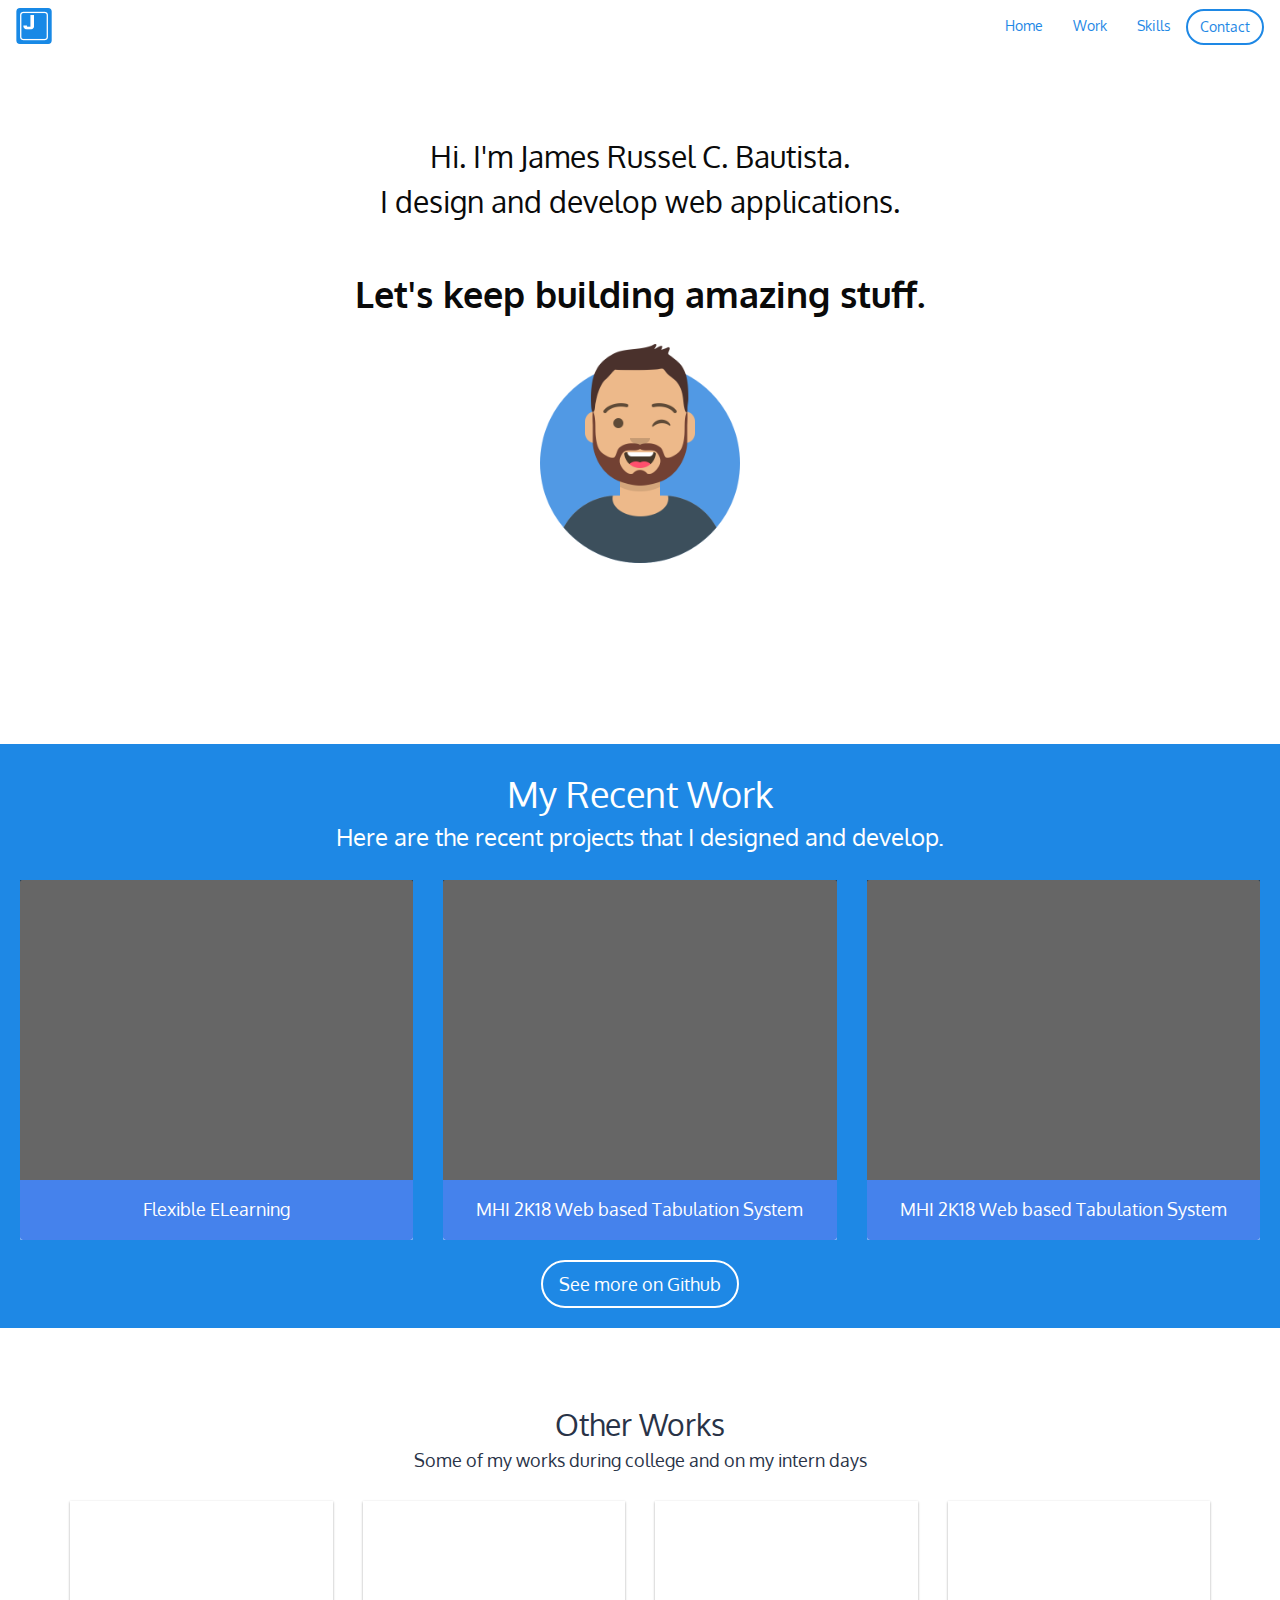
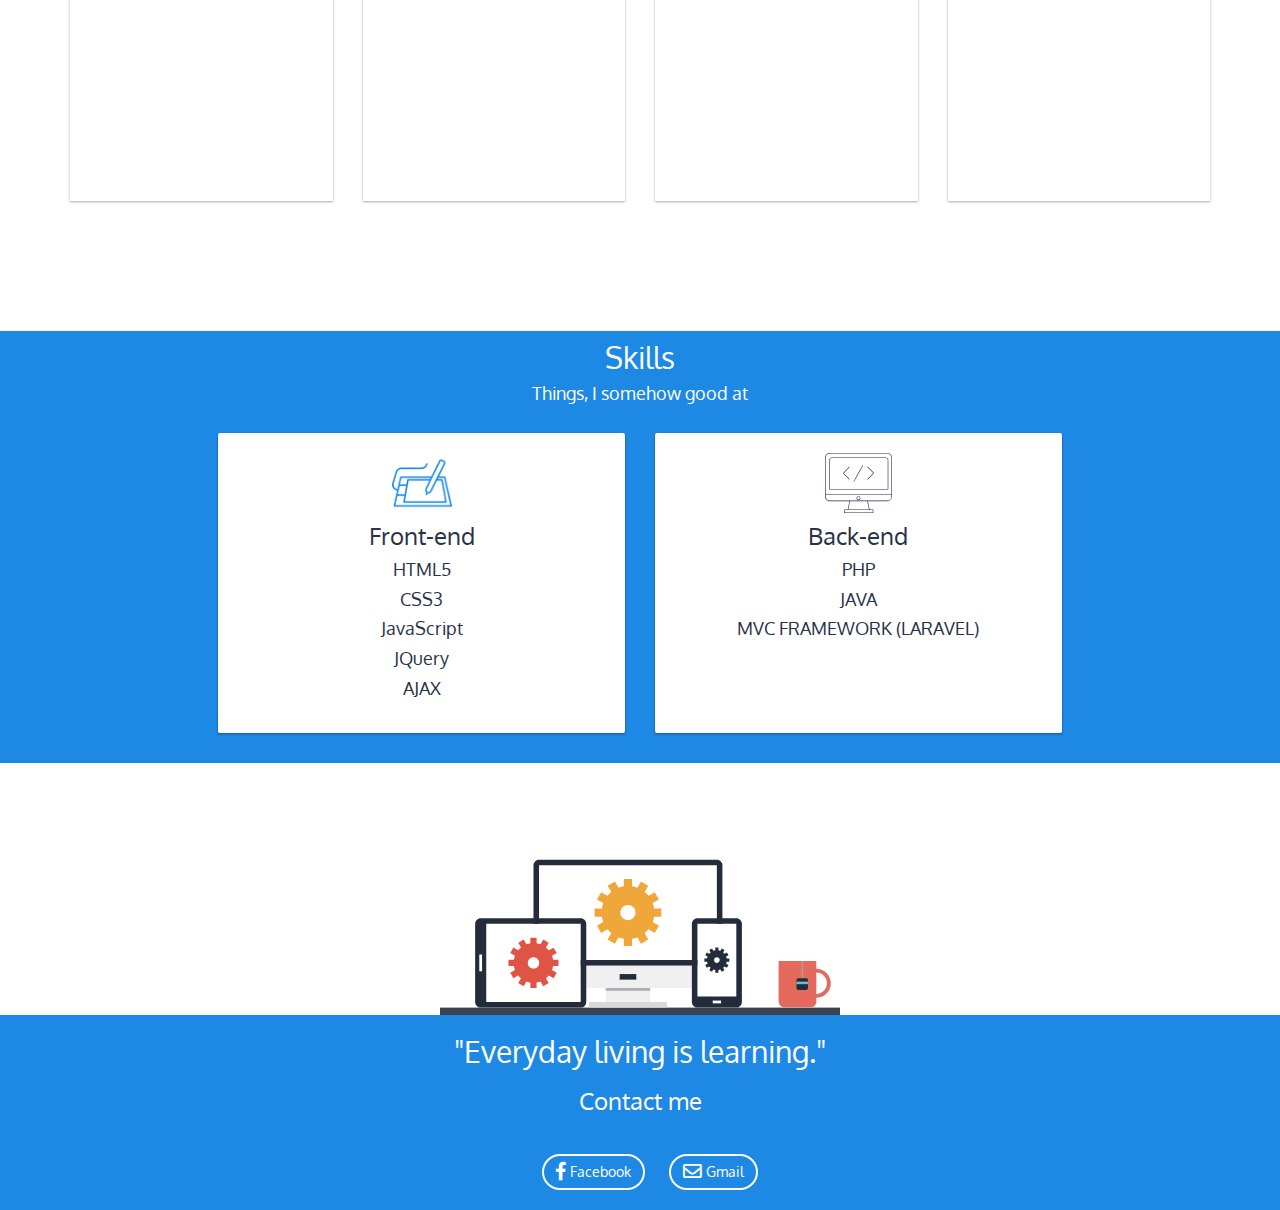
==== index.html @ e9a3f9d4 "Web Portfolio" ====
<!DOCTYPE html>
<html>
<head>
	<title>James Russel Bautista | Front-end and Back-end Developer</title>
	<link rel="stylesheet" type="text/css" href="css/bootstrap.css">
	<link rel="stylesheet" type="text/css" href="css/custom.css">
	<link rel="stylesheet" type="text/css" href="css/fontawesome-all.css">
	<link href="https://fonts.googleapis.com/css?family=Oxygen:300,400,700" rel="stylesheet">
</head>
<body>

<!-- Navbar -->
<nav class="navbar navbar-default ">
  <div class="container-fluid">
    <div class="navbar-header">
      <button type="button" class="navbar-toggle" data-toggle="collapse" data-target="#myNavbar">
        <span class="icon-bar"></span>
        <span class="icon-bar"></span>
        <span class="icon-bar"></span> 
      </button>
      <a class="navbar-brand" href="#"><img class="img-responsive" src="images/j.png" ></a>
    </div>
    <div class="collapse navbar-collapse" id="myNavbar">
     
      <ul class="nav navbar-nav navbar-right">
      	<li><a href="#main">Home</a></li>
        <li><a href="#recentWorks">Work</a></li>
        <li><a href="#skills">Skills</a></li>
         <button class="btn btn-navBar navbar-btn">Contact</button>
      </ul>
    </div>
  </div>
</nav>
<!-- end navbar-->


<div id="main">
	<div class="row" >
		<div class="text-center">
			<h2 class="intro1">Hi. I'm James Russel C. Bautista. <br> I design and develop  web applications.</h2>
		 	<h1 class="heading2">Let's keep building amazing stuff.</span></h1>
		 	<img src="images/my_avatar.png" class="image-responsive top" width="200px">
		</div>
	</div>
</div>

<div class="row"  id="recentWorks">
	<div class="text-center" >	
		<h1 class="white">My Recent Work</h1>
		<h3 class="white">Here are the recent projects that I designed and develop.</h3>
			<div class="col-md-4">
			<div class="panel panel-default">
				<div class="panel-body projects background" style="background:url('images/2.png');background-size: contain; background-size: cover; background-repeat: round; ">
				<div class="layer text-center">
				</div>
				</div>
				<div class="panel-footer footer">
					<h4 class="white"> Flexible ELearning</h4>
				</div> 
			</div>
		</div>
		<div class="col-md-4">
			<a href="#">
			<div class="panel panel-default">
				<div class="panel-body projects cover" style="background:url('images/1.png');background-size: contain; background-size: cover; background-repeat: round;">
				<div class="layer">
				</div>
				</div>
				<div class="panel-footer footer">
					<h4 class="white"> MHI 2K18 Web based Tabulation System</h4>
				</div> 
			</div>
			</a>
		</div>
			<div class="col-md-4">
			<div class="panel panel-default">
				<div class="panel-body projects cover" style="background:url('images/1.png');background-size: contain; background-size: cover; ">
				<div class="layer text-center">
				</div>
				</div>
				<div class="panel-footer footer">
					<h4 class="white"> MHI 2K18 Web based Tabulation System</h4>
					<h5></h5>
				</div> 
			</div>
		</div>
		<button class="btn btn-myButton btn-lg top">See more on Github</button>
	</div>
</div>
<div class="container">
<div class="row" id="otherWorks">
	<div class="text-center">
		<h2 class="gray"> Other Works</h2>
		<h4 class="gray">Some of my works during college and on my intern days</h4>
	</div>
		<div class="col-md-3">
			<div class="panel panel-default">
						<div class="panel-body card">
							<div class="text-center center-img">
							
							</div>
						</div>
					</div>
		</div>
		<div class="col-sm-3">
					<div class="panel panel-default">
						<div class="panel-body card">
							<div class="text-center center-img">
							
							</div>
						</div>
					</div>
		</div>
		<div class="col-sm-3">
					<div class="panel panel-default">
						<div class="panel-body card">
							<div class="text-center center-img">
							
						</div>
					</div>
				</div>
		</div>
		<div class="col-sm-3">
					<div class="panel panel-default">
						<div class="panel-body card">
							<div class="text-center center-img">
							
						</div>
					</div>
				</div>
		</div>
</div>
</div>
	
	<div class="row" id="skills">
			<div class="text-center">
				<h2 class="white"> Skills</h2>
				<h4 class="white">Things, I somehow good at</h4>
				<div class="col-sm-2"></div>
				<div class="col-sm-4">
					<div class="panel panel-default">
						<div class="panel-body card">
							<div class="text-center center-img top">
							<img src="images/graphic-designer.png" class="img-responsive icon">	
							<h3 class="gray">Front-end</h3>
							<h4 class="gray">HTML5</h4>
							<h4 class="gray">CSS3</h4>
							<h4 class="gray">JavaScript</h4>
							<h4 class="gray">JQuery</h4>
							<h4 class="gray">AJAX</h4>
							</div>
						</div>
					</div>
				</div>
				<div class="col-sm-4">
					<div class="panel panel-default">
						<div class="panel-body card">
							<div class="text-center center-img top">
							<img src="images/webdevelopment-icon.svg" class="img-responsive icon">	
							<h3 class="gray">Back-end</h3>
							<h4 class="gray">PHP</h4>
							<h4 class="gray">JAVA</h4>
							<h4 class="gray">MVC FRAMEWORK (LARAVEL)</h4>
							
						</div>
					</div>
				</div>
			</div>
			<div class="col-sm-2"></div>
		</div>
	</div>
	
	<div class="row">
		<div class="col-md-12">
			<div class="center-img">
			<img src="images/web-designer-devices-svg.svg" width="400px;" class="img-responsive">
		</div>
		</div>
	</div>	
		
<div class="row" id="social">
		<div class="text-center">
			<h2 class="white top">"Everyday living is learning."</h2>
			<h3 class="white top">Contact me</h3>
			<div class="social">
			<button class="btn btn-myButton2 margin"><i class="fab fa-facebook-f fa-lg"></i> Facebook</button>	
			<button class="btn btn-myButton2"><i class="far fa-envelope fa-lg"></i> Gmail</button>
			</div>	
		</div>
</div>


<script src="js/jquery.min.js"></script>
<script src="js/bootstrap.min.js"></script>
</body>
</html>
---- css/custom.css ----
html, body {
    max-width: 100%;
    overflow-x: hidden;
}
body{
    font-family: 'Oxygen', sans-serif;    
}
h2.intro1{
     margin-top: 50px;
     line-height: 1.5;
     color: #0a0a0a;
     font-family: 'Oxygen', sans-serif;
    
}
.intro2{
    border-top: 2px solid #0a0a0a;
    border-bottom: 2px solid #0a0a0a;
    padding: 10px;
}

.heading2{
    font-weight: 600;
    margin-top: 50px;


}

#main{
    height: 650px;
    max-height: 650px;
    padding: 10px;
    margin: 20px;
}

#recentWorks{
    background: #1E88E5;
    color: #fff;
    padding: 20px;
    height: auto;
}

.white{
    color: #fff;
}
.image{
    margin-top: 30px;
}

.img_design{
    width: 100%;
}

h2{
    color:#000;
}



.projects{
    background-size: cover;
    height: 300px;
}


.btn-myButton2 {
  color: #fff;
  background-color: transparent;
  border-color: #fff;
  border-width: 2px;
  border-radius: 40px;
}

.btn-myButton {
  color: #fff;
  background-color: transparent;
  border-color: #fff;
  border-width: 2px;
  border-radius: 40px;
}

.btn-navBar {
  color: #1E88E5;
  background-color: transparent;
  border-color: #1E88E5;
  border-width: 2px;
  border-radius: 40px;
}
#skills{
  height: auto;
  background: #1E88E5;
  margin-top: 50px;
  margin-bottom: 50px;
}
#skills h1, h2, h3{
    color: #fff;
     font-family: 'Oxygen', sans-serif;  
}

.top{
    margin-top: 20px;
}

.bgcolor{
    background: #1E88E5;
}

.gray{
    color:#293347;
}

.card{
  max-height: 300px;
  height: 300px;
  box-shadow: 0 1px 3px rgba(0,0,0,0.12), 0 1px 2px rgba(0,0,0,0.24);
  transition: all 0.3s cubic-bezier(.25,.8,.25,1);
  margin-bottom: 30px;
}

.card:hover {
  box-shadow: 0 14px 28px rgba(0,0,0,0.25), 0 10px 10px rgba(0,0,0,0.22);
}


.footer{
    background: #4582EC;
}

.layer {
   background: rgba(0,0,0,.6);
    width: 100%;
    height: 100%;

}

.layer:hover{
     background: rgba(0,0,0,0);
}

.higlight{
    text-align: center;
    display: inline-block;
    vertical-align: middle;
    line-height: 90px;
    font-size: 20px;
}

.icon{
  width: auto;
  height: 60px;
}

.center-img img{
  display: block;
  margin: auto auto;
}

#otherWorks{
  margin-top: 70px;
  margin-bottom: 50px;
}

#social{
  height: auto;
  background: #1E88E5;
}

.social{
  margin-top: 20px;
}
.margin{
  margin: 20px;
}
.navbar-brand {
  padding: 0px;
}
.navbar-brand>img {
  height: 50px;
  padding: 7px 15px;
  width: auto;
}
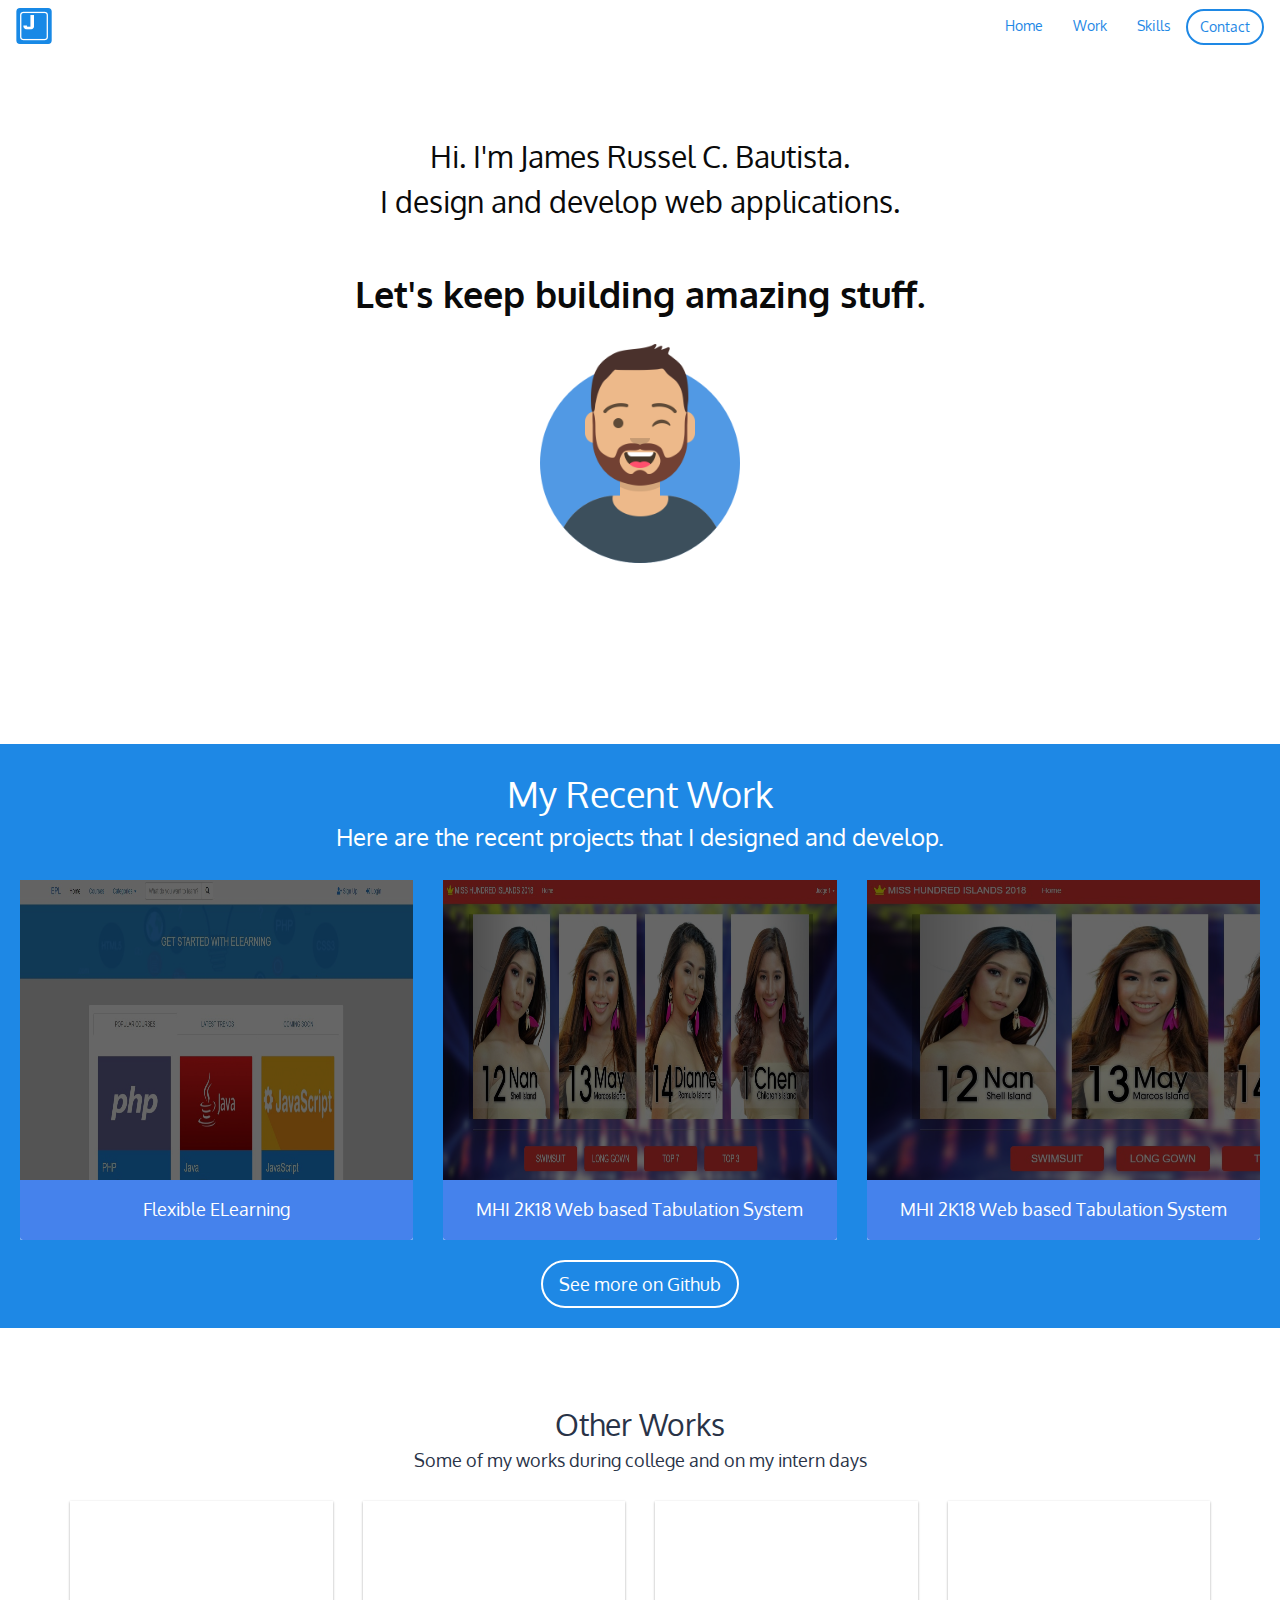
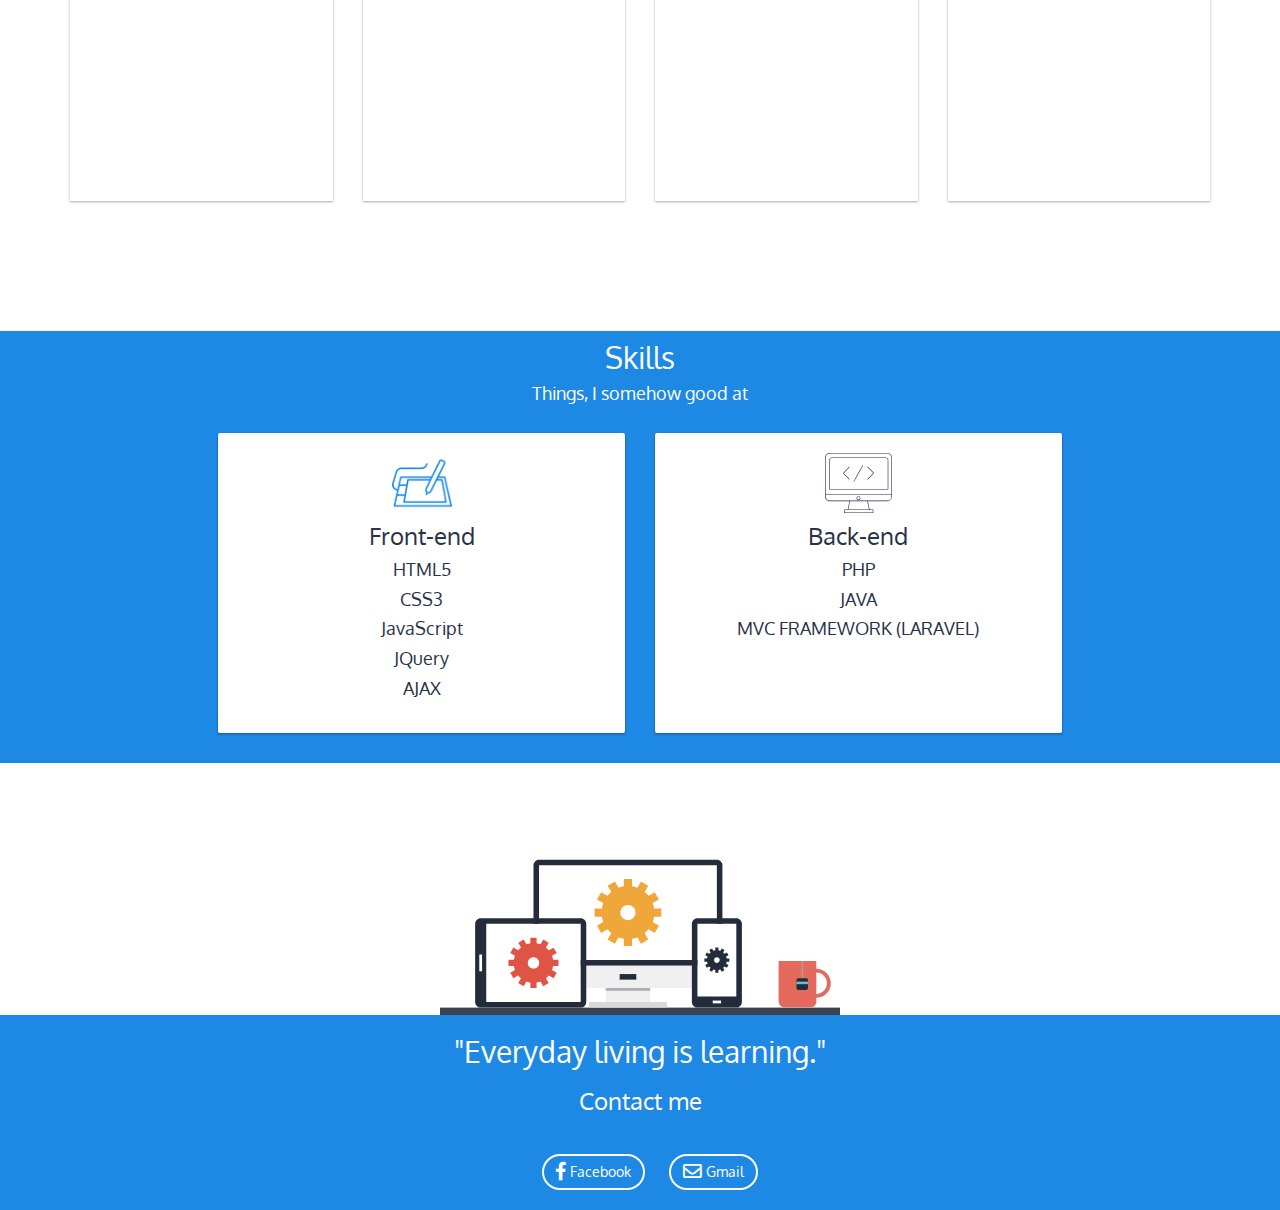
==== commit 5000e155: "Fix bug" ====
--- a/index.html
+++ b/index.html
@@ -50,7 +50,7 @@
 		<h3 class="white">Here are the recent projects that I designed and develop.</h3>
 			<div class="col-md-4">
 			<div class="panel panel-default">
-				<div class="panel-body projects background" style="background:url('images/2.png');background-size: contain; background-size: cover; background-repeat: round; ">
+				<div class="panel-body projects background" style="background:url('images/1.jpg');background-size: contain; background-size: cover; background-repeat: round; ">
 				<div class="layer text-center">
 				</div>
 				</div>
@@ -62,7 +62,7 @@
 		<div class="col-md-4">
 			<a href="#">
 			<div class="panel panel-default">
-				<div class="panel-body projects cover" style="background:url('images/1.png');background-size: contain; background-size: cover; background-repeat: round;">
+				<div class="panel-body projects cover" style="background:url('images/2.jpg');background-size: contain; background-size: cover; background-repeat: round;">
 				<div class="layer">
 				</div>
 				</div>
@@ -74,7 +74,7 @@
 		</div>
 			<div class="col-md-4">
 			<div class="panel panel-default">
-				<div class="panel-body projects cover" style="background:url('images/1.png');background-size: contain; background-size: cover; ">
+				<div class="panel-body projects cover" style="background:url('images/2.jpg');background-size: contain; background-size: cover; ">
 				<div class="layer text-center">
 				</div>
 				</div>
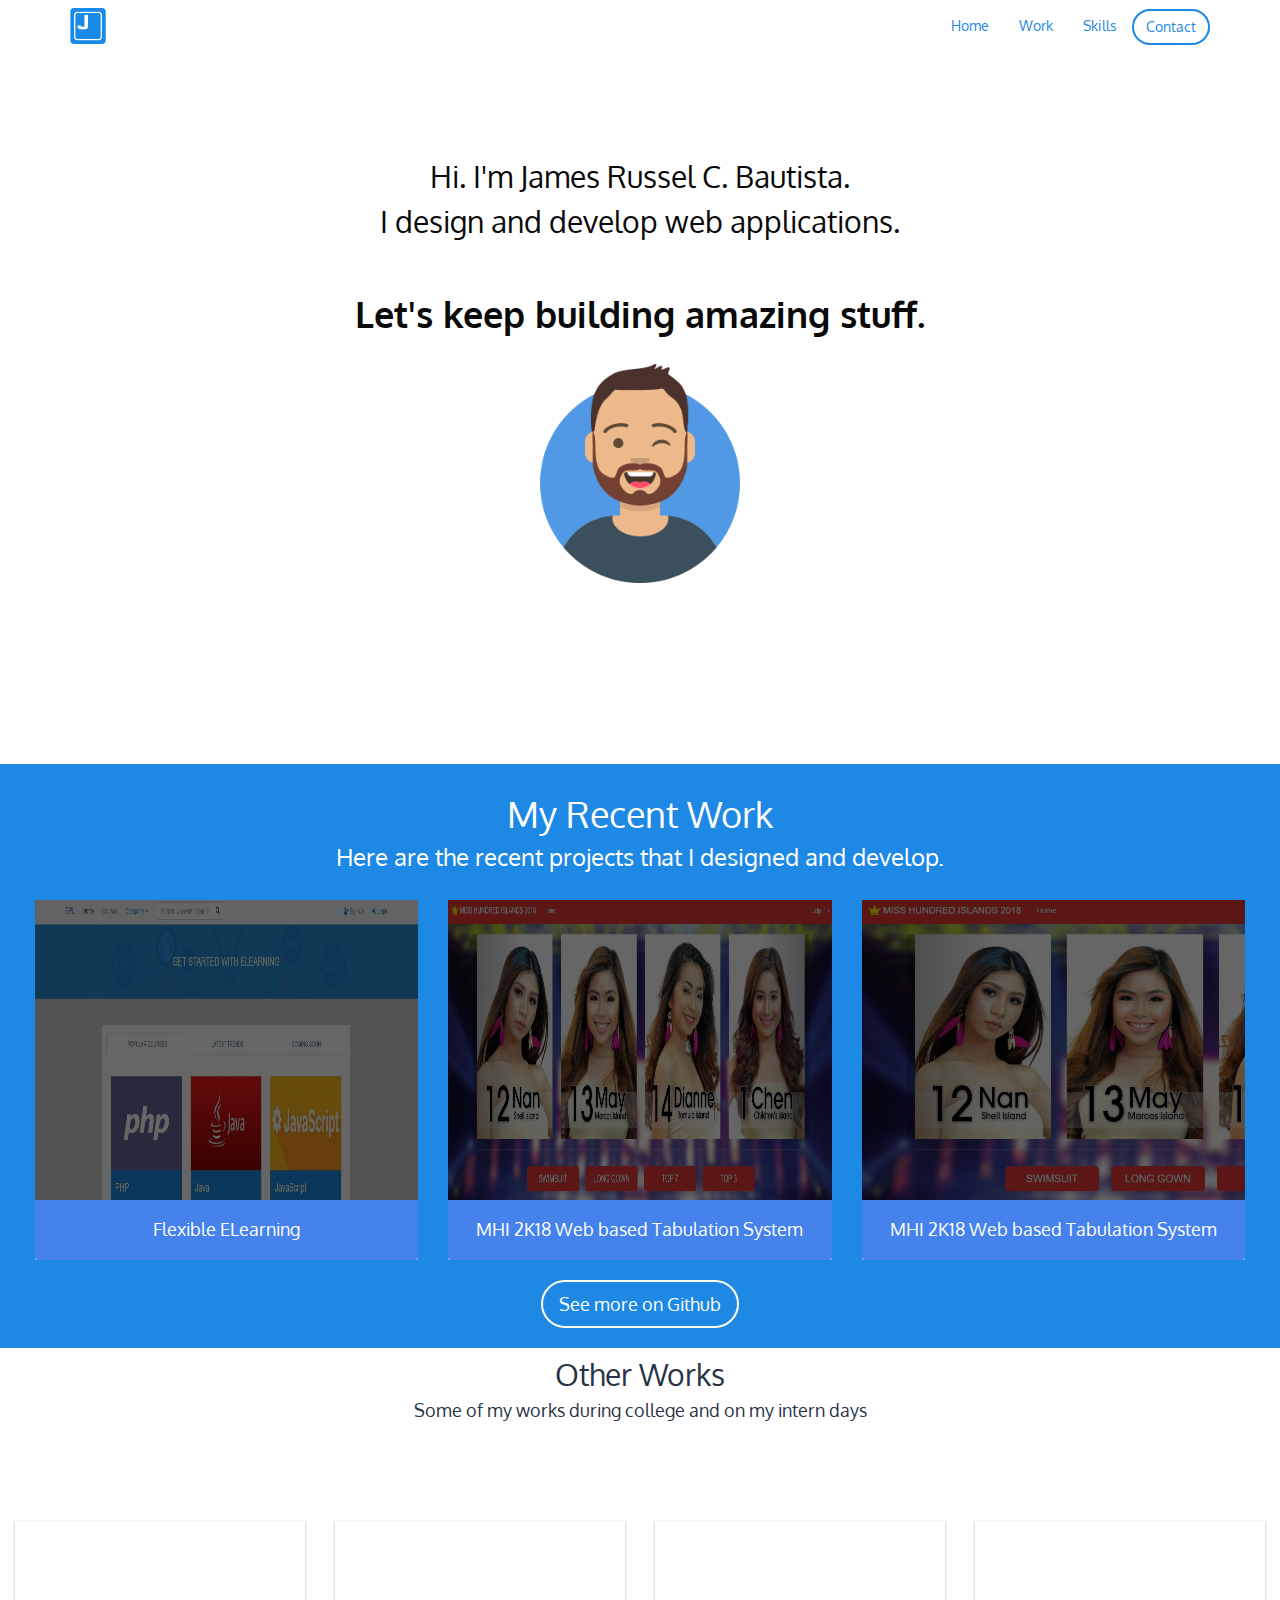
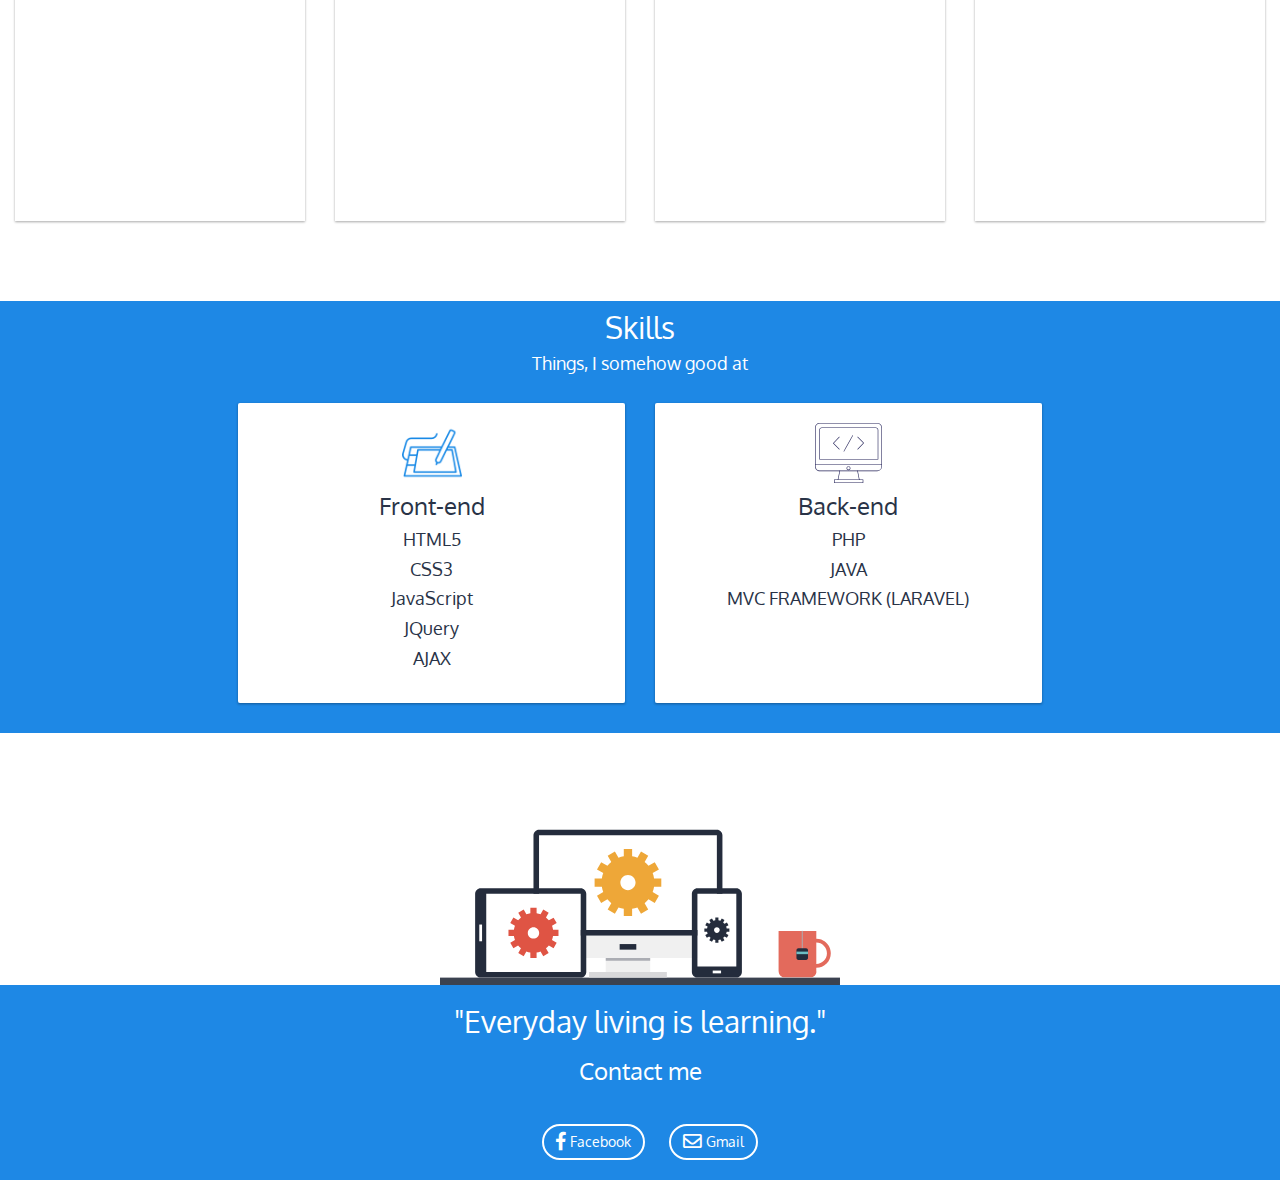
==== commit 1dc706f8: "responsive" ====
--- a/index.html
+++ b/index.html
@@ -2,6 +2,7 @@
 <html>
 <head>
 	<title>James Russel Bautista | Front-end and Back-end Developer</title>
+	<meta name="viewport" content="width=device-width, initial-scale=1">
 	<link rel="stylesheet" type="text/css" href="css/bootstrap.css">
 	<link rel="stylesheet" type="text/css" href="css/custom.css">
 	<link rel="stylesheet" type="text/css" href="css/fontawesome-all.css">
@@ -11,7 +12,7 @@
 
 <!-- Navbar -->
 <nav class="navbar navbar-default ">
-  <div class="container-fluid">
+  <div class="container">
     <div class="navbar-header">
       <button type="button" class="navbar-toggle" data-toggle="collapse" data-target="#myNavbar">
         <span class="icon-bar"></span>
@@ -34,21 +35,24 @@
 <!-- end navbar-->
 
 
-<div id="main">
-	<div class="row" >
+<div class="container-fluid">
+
+	<div class="row" id="main" >
 		<div class="text-center">
+			<div class="col-xs-12 col-md-12">
 			<h2 class="intro1">Hi. I'm James Russel C. Bautista. <br> I design and develop  web applications.</h2>
 		 	<h1 class="heading2">Let's keep building amazing stuff.</span></h1>
-		 	<img src="images/my_avatar.png" class="image-responsive top" width="200px">
-		</div>
-	</div>
-</div>
+		 	<img src="images/my_avatar.png" class="image-responsive image top" width="200px">
+			</div>
+		</div>
+	</div>
+
 
 <div class="row"  id="recentWorks">
 	<div class="text-center" >	
 		<h1 class="white">My Recent Work</h1>
 		<h3 class="white">Here are the recent projects that I designed and develop.</h3>
-			<div class="col-md-4">
+		<div class="col-xs-12 col-md-4">
 			<div class="panel panel-default">
 				<div class="panel-body projects background" style="background:url('images/1.jpg');background-size: contain; background-size: cover; background-repeat: round; ">
 				<div class="layer text-center">
@@ -59,7 +63,7 @@
 				</div> 
 			</div>
 		</div>
-		<div class="col-md-4">
+		<div class="col-xs-12 col-md-4">
 			<a href="#">
 			<div class="panel panel-default">
 				<div class="panel-body projects cover" style="background:url('images/2.jpg');background-size: contain; background-size: cover; background-repeat: round;">
@@ -72,7 +76,7 @@
 			</div>
 			</a>
 		</div>
-			<div class="col-md-4">
+			<div class="col-xs-12 col-md-4">
 			<div class="panel panel-default">
 				<div class="panel-body projects cover" style="background:url('images/2.jpg');background-size: contain; background-size: cover; ">
 				<div class="layer text-center">
@@ -87,13 +91,18 @@
 		<button class="btn btn-myButton btn-lg top">See more on Github</button>
 	</div>
 </div>
-<div class="container">
+
+	<div class="row">
+		<div class="col-xs-12 col-md-12">
+		<div class="text-center">
+			<h2 class="gray"> Other Works</h2>
+			<h4 class="gray">Some of my works during college and on my intern days</h4>
+		</div>
+		</div>
+	</div>
+
 <div class="row" id="otherWorks">
-	<div class="text-center">
-		<h2 class="gray"> Other Works</h2>
-		<h4 class="gray">Some of my works during college and on my intern days</h4>
-	</div>
-		<div class="col-md-3">
+		<div class="col-xs-12 col-md-3">
 			<div class="panel panel-default">
 						<div class="panel-body card">
 							<div class="text-center center-img">
@@ -102,7 +111,7 @@
 						</div>
 					</div>
 		</div>
-		<div class="col-sm-3">
+		<div class="col-xs-12 col-sm-3">
 					<div class="panel panel-default">
 						<div class="panel-body card">
 							<div class="text-center center-img">
@@ -111,28 +120,28 @@
 						</div>
 					</div>
 		</div>
-		<div class="col-sm-3">
-					<div class="panel panel-default">
-						<div class="panel-body card">
-							<div class="text-center center-img">
-							
-						</div>
-					</div>
-				</div>
-		</div>
-		<div class="col-sm-3">
-					<div class="panel panel-default">
-						<div class="panel-body card">
-							<div class="text-center center-img">
-							
-						</div>
-					</div>
-				</div>
-		</div>
-</div>
+		<div class="col-xs-12 col-sm-3">
+					<div class="panel panel-default">
+						<div class="panel-body card">
+							<div class="text-center center-img">
+							
+						</div>
+					</div>
+				</div>
+		</div>
+		<div class="col-xs-12 col-sm-3">
+					<div class="panel panel-default">
+						<div class="panel-body card">
+							<div class="text-center center-img">
+							
+						</div>
+					</div>
+				</div>
+		</div>
 </div>
 	
 	<div class="row" id="skills">
+		<div class="col-xs-12 col-md-12">
 			<div class="text-center">
 				<h2 class="white"> Skills</h2>
 				<h4 class="white">Things, I somehow good at</h4>
@@ -169,27 +178,29 @@
 			<div class="col-sm-2"></div>
 		</div>
 	</div>
+</div>
 	
 	<div class="row">
-		<div class="col-md-12">
+		<div class="col-xs-12 col-md-12">
 			<div class="center-img">
 			<img src="images/web-designer-devices-svg.svg" width="400px;" class="img-responsive">
 		</div>
 		</div>
 	</div>	
-		
-<div class="row" id="social">
-		<div class="text-center">
-			<h2 class="white top">"Everyday living is learning."</h2>
-			<h3 class="white top">Contact me</h3>
-			<div class="social">
-			<button class="btn btn-myButton2 margin"><i class="fab fa-facebook-f fa-lg"></i> Facebook</button>	
-			<button class="btn btn-myButton2"><i class="far fa-envelope fa-lg"></i> Gmail</button>
-			</div>	
-		</div>
-</div>
-
-
+			
+	<div class="row" id="social">
+		<div class="col-xs-12 col-md-12">
+			<div class="text-center">
+				<h2 class="white top">"Everyday living is learning."</h2>
+				<h3 class="white top">Contact me</h3>
+				<div class="social">
+				<button class="btn btn-myButton2 margin"><i class="fab fa-facebook-f fa-lg"></i> Facebook</button>	
+				<button class="btn btn-myButton2"><i class="far fa-envelope fa-lg"></i> Gmail</button>
+				</div>	
+			</div>
+		</div>
+	</div>
+</div>
 <script src="js/jquery.min.js"></script>
 <script src="js/bootstrap.min.js"></script>
 </body>
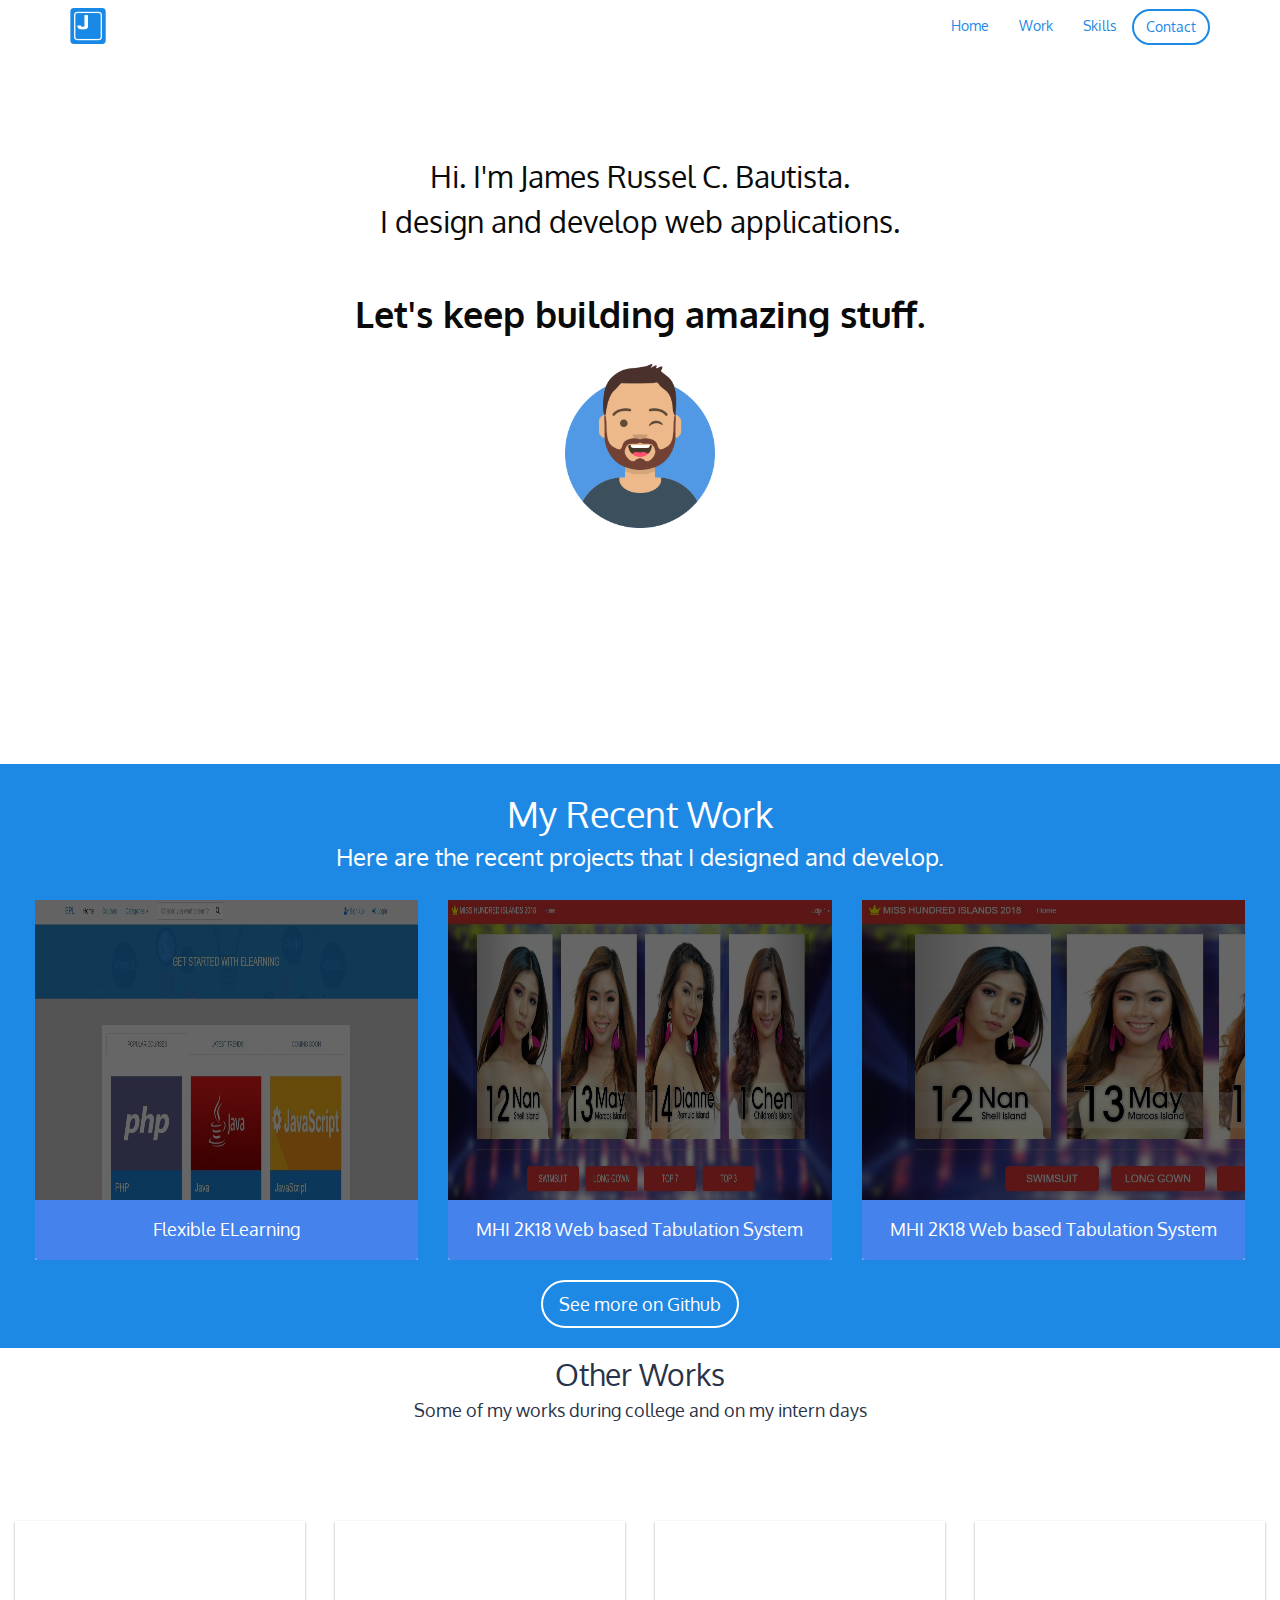
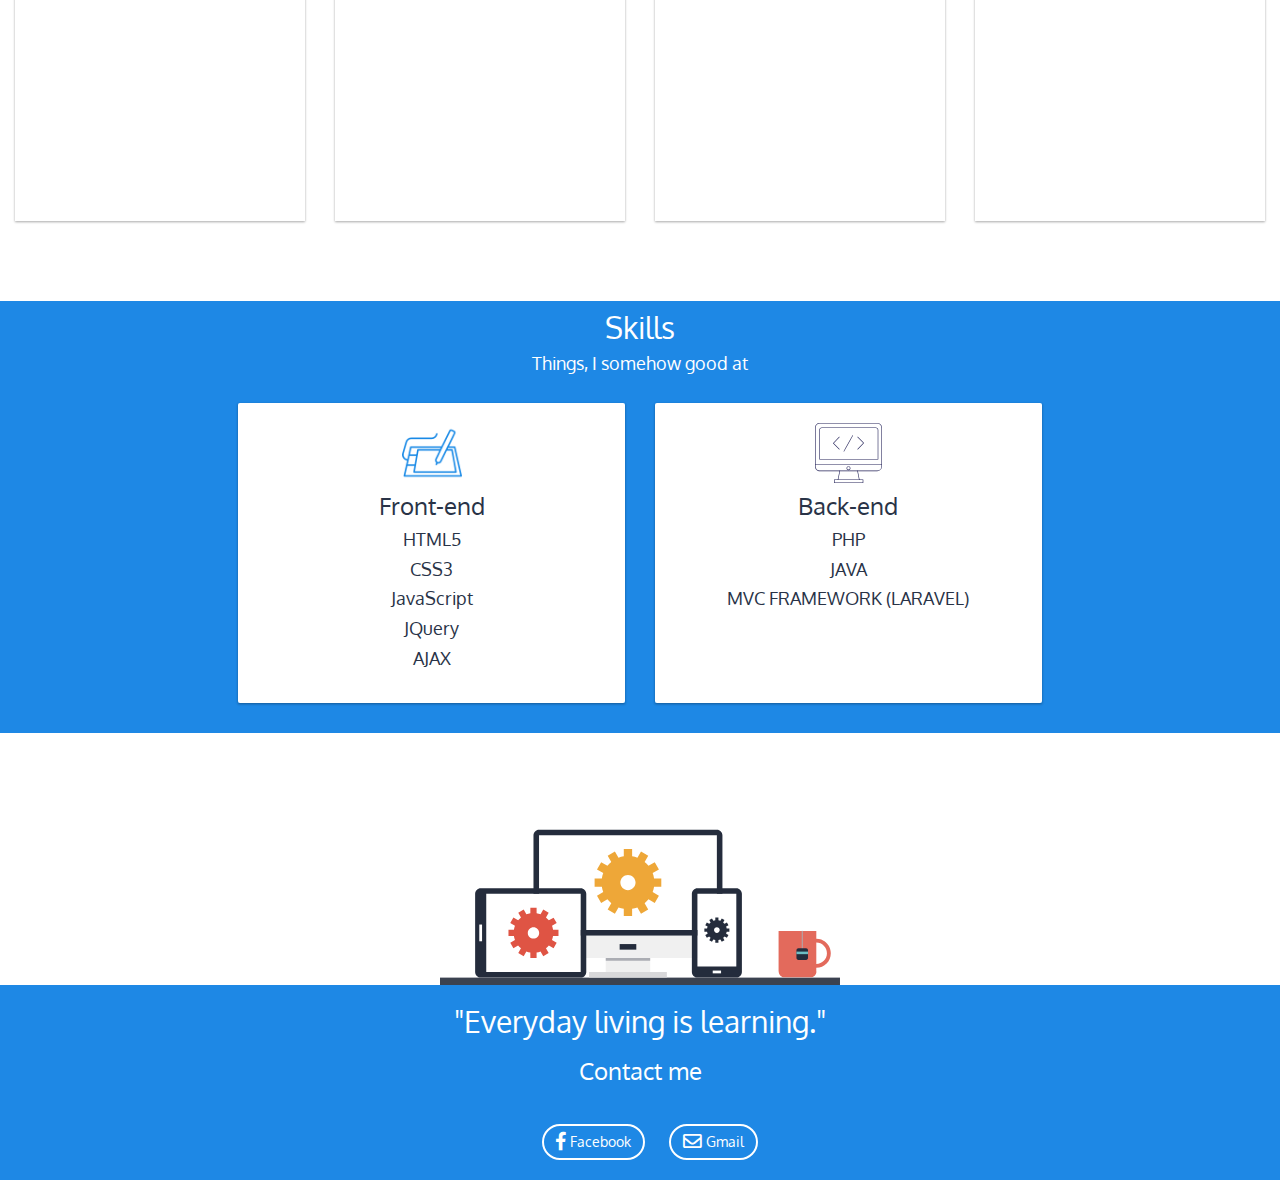
==== commit 143875f2: "test" ====
--- a/index.html
+++ b/index.html
@@ -42,7 +42,7 @@
 			<div class="col-xs-12 col-md-12">
 			<h2 class="intro1">Hi. I'm James Russel C. Bautista. <br> I design and develop  web applications.</h2>
 		 	<h1 class="heading2">Let's keep building amazing stuff.</span></h1>
-		 	<img src="images/my_avatar.png" class="image-responsive image top" width="200px">
+		 	<img src="images/my_avatar.png" class="image-responsive image top" width="150px">
 			</div>
 		</div>
 	</div>
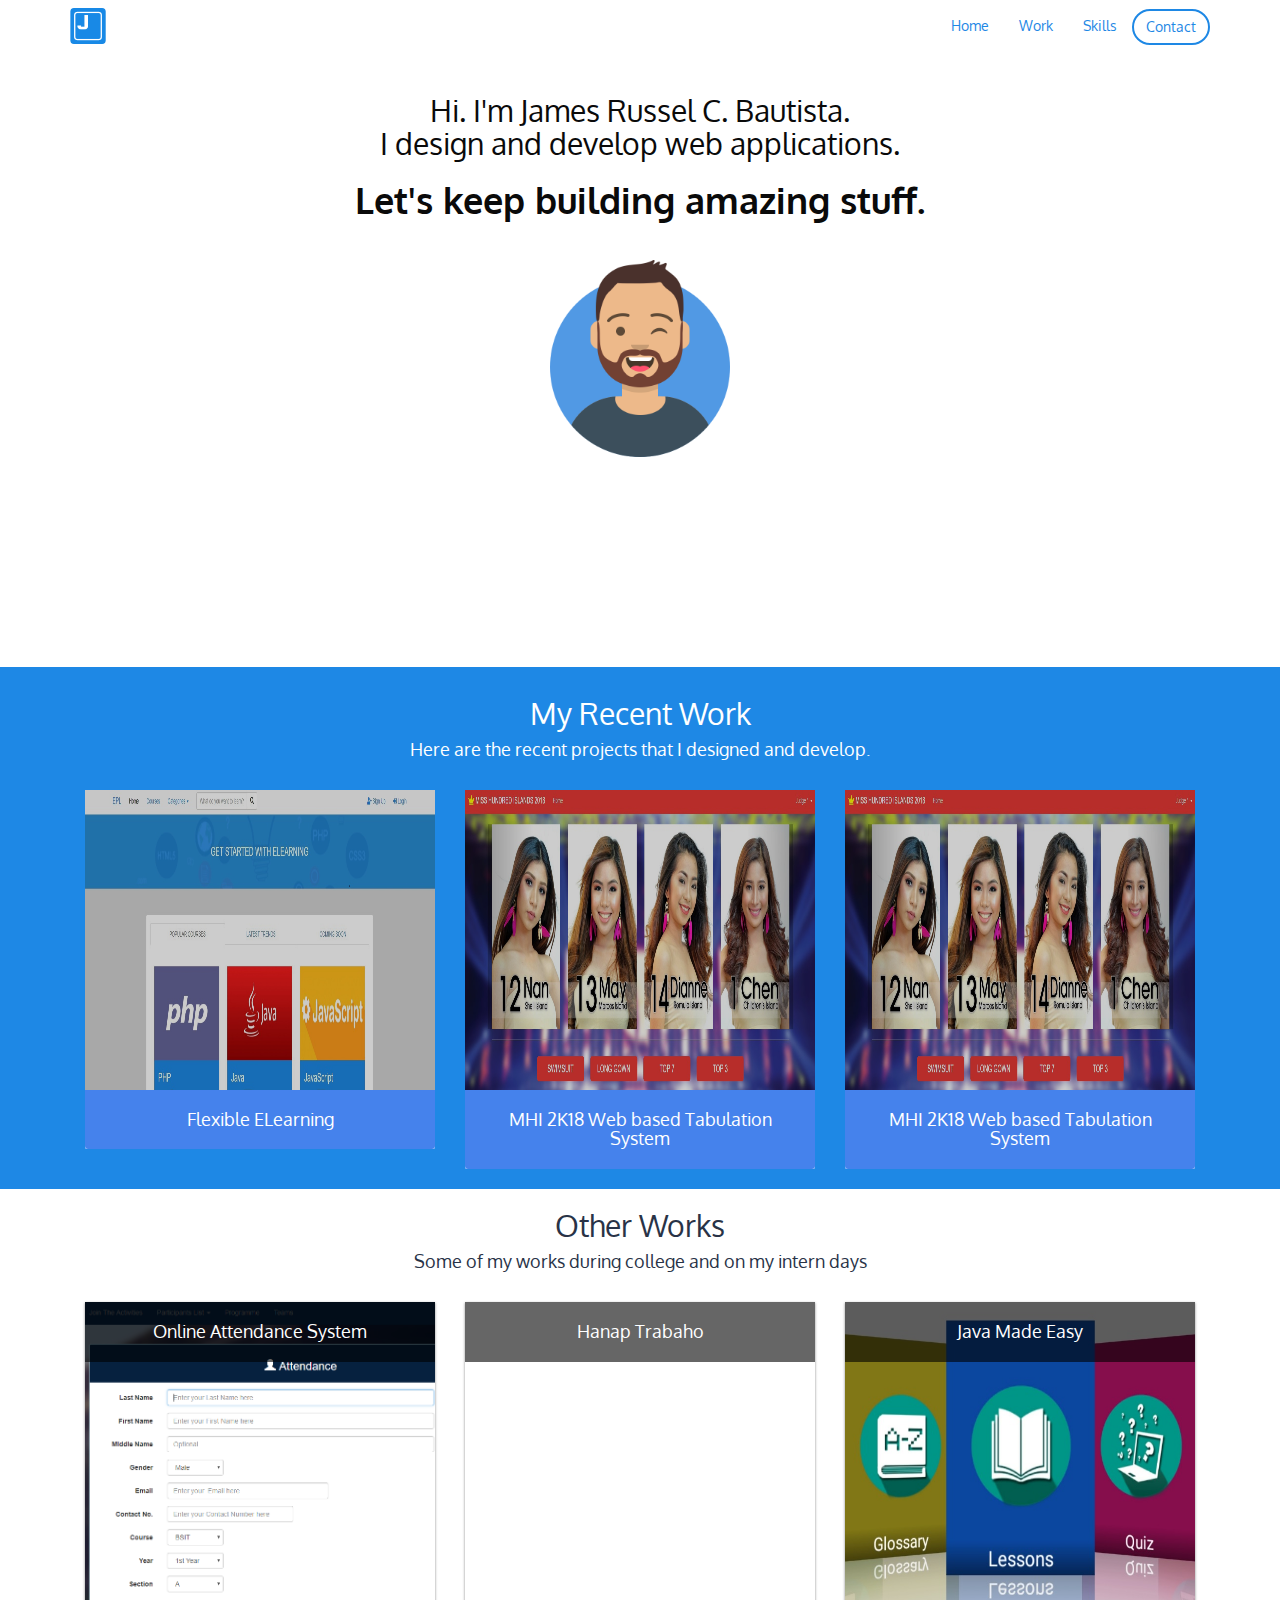
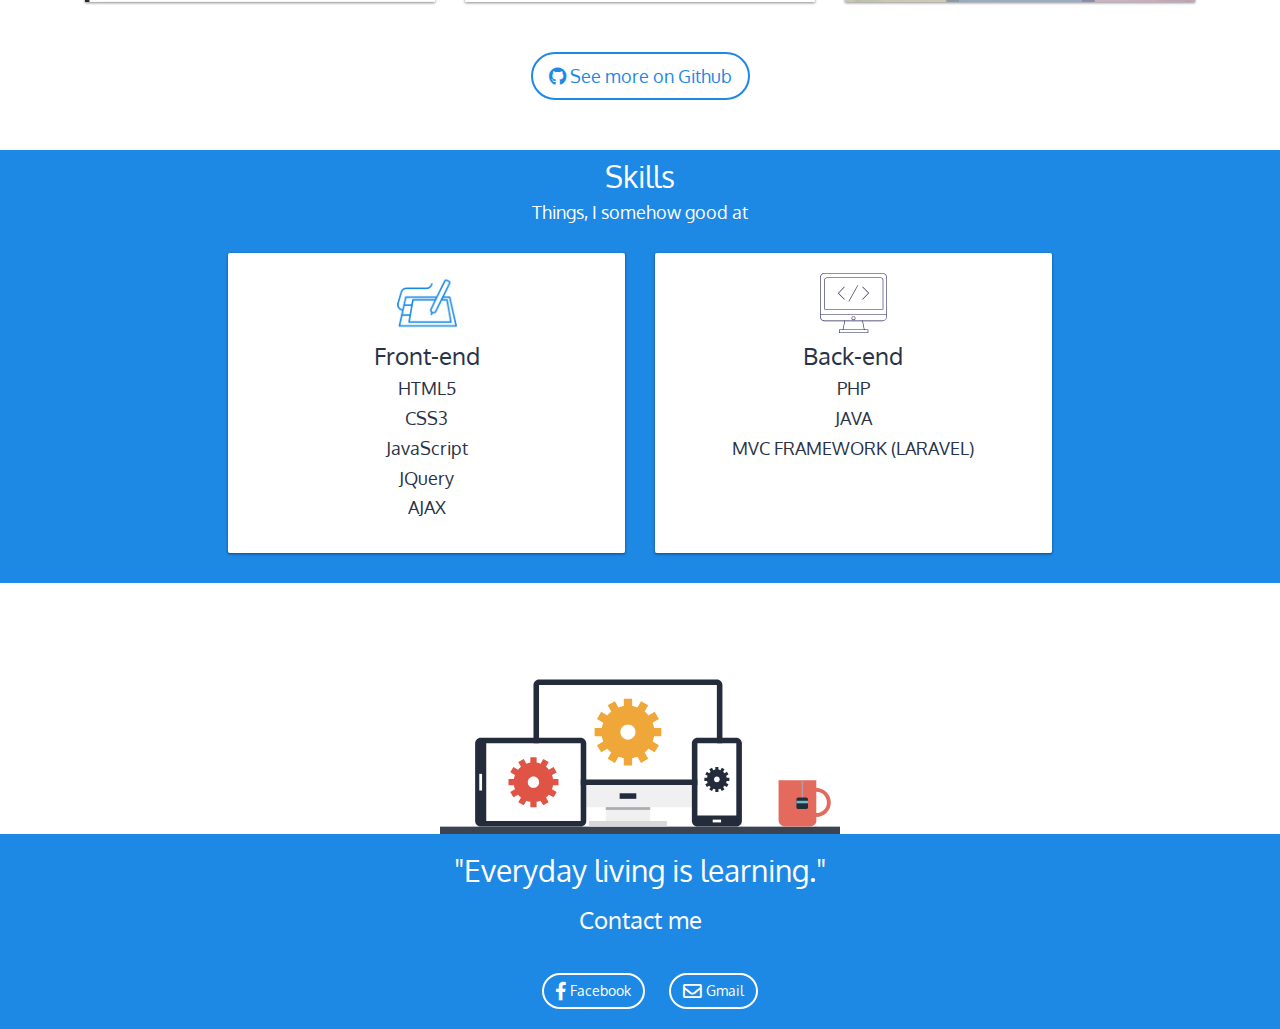
==== commit 1536e388: "v2" ====
--- a/index.html
+++ b/index.html
@@ -36,110 +36,109 @@
 
 
 <div class="container-fluid">
-
+<!-- main -->
 	<div class="row" id="main" >
 		<div class="text-center">
 			<div class="col-xs-12 col-md-12">
-			<h2 class="intro1">Hi. I'm James Russel C. Bautista. <br> I design and develop  web applications.</h2>
-		 	<h1 class="heading2">Let's keep building amazing stuff.</span></h1>
-		 	<img src="images/my_avatar.png" class="image-responsive image top" width="150px">
-			</div>
-		</div>
-	</div>
-
-
-<div class="row"  id="recentWorks">
+				<h2 class="intro1">Hi. I'm James Russel C. Bautista. <br> I design and develop  web applications.</h2>
+			 	<h1 class="heading2">Let's keep building amazing stuff.</span></h1>
+			 	<img src="images/my_avatar.png" class="image-responsive image top" >
+			</div>
+		</div>
+	</div>
+<!-- end main -->	
+
+<!-- recent works -->
+<div class="row" id="recentWorks">
 	<div class="text-center" >	
-		<h1 class="white">My Recent Work</h1>
-		<h3 class="white">Here are the recent projects that I designed and develop.</h3>
-		<div class="col-xs-12 col-md-4">
-			<div class="panel panel-default">
-				<div class="panel-body projects background" style="background:url('images/1.jpg');background-size: contain; background-size: cover; background-repeat: round; ">
-				<div class="layer text-center">
-				</div>
-				</div>
-				<div class="panel-footer footer">
-					<h4 class="white"> Flexible ELearning</h4>
-				</div> 
-			</div>
-		</div>
-		<div class="col-xs-12 col-md-4">
-			<a href="#">
-			<div class="panel panel-default">
-				<div class="panel-body projects cover" style="background:url('images/2.jpg');background-size: contain; background-size: cover; background-repeat: round;">
-				<div class="layer">
-				</div>
-				</div>
-				<div class="panel-footer footer">
-					<h4 class="white"> MHI 2K18 Web based Tabulation System</h4>
-				</div> 
-			</div>
-			</a>
-		</div>
-			<div class="col-xs-12 col-md-4">
-			<div class="panel panel-default">
-				<div class="panel-body projects cover" style="background:url('images/2.jpg');background-size: contain; background-size: cover; ">
-				<div class="layer text-center">
-				</div>
-				</div>
-				<div class="panel-footer footer">
-					<h4 class="white"> MHI 2K18 Web based Tabulation System</h4>
-					<h5></h5>
-				</div> 
-			</div>
-		</div>
-		<button class="btn btn-myButton btn-lg top">See more on Github</button>
+		<h2 class="white">My Recent Work</h2>
+		<h4 class="white">Here are the recent projects that I designed and develop.</h4>
+		<div class="container">
+			<div class="col-xs-12 col-md-4">
+				<div class="panel panel-default">
+					<div class="panel-body projects background" style="background:url('images/1.jpg'); background-repeat: round; background-size: contain; background-size: cover; ">
+						<div class="layer text-center"></div>
+					</div>
+					<div class="panel-footer footer">
+						<h4 class="white"> Flexible ELearning</h4>
+					</div> 
+				</div>
+			</div>
+			<div class="col-xs-12 col-md-4">
+				<a href="#" class="link">
+				<div class="panel panel-default">
+					<div class="panel-body projects cover" style="background:url('images/2.jpg');background-size: contain; background-size: cover;  background-repeat: round;  ">
+						<div class="layer"></div>
+					</div>
+					<div class="panel-footer footer">
+						<h4 class="white"> MHI 2K18 Web based Tabulation System</h4>
+					</div> 
+				</div>
+				</a>
+			</div>
+				<div class="col-xs-12 col-md-4 col-log-4">
+					<div class="panel panel-default">
+						<div class="panel-body projects cover" style="background:url('images/2.jpg');background-size: contain; background-size: cover;  background-repeat: round;  ">
+							<div class="layer text-center"></div>
+						</div>
+						<div class="panel-footer footer">
+							<h4 class="white"> MHI 2K18 Web based Tabulation System</h4>
+							<h5></h5>
+						</div> 
+					</div>
+				</div>
+			</div>
 	</div>
 </div>
-
-	<div class="row">
-		<div class="col-xs-12 col-md-12">
-		<div class="text-center">
-			<h2 class="gray"> Other Works</h2>
-			<h4 class="gray">Some of my works during college and on my intern days</h4>
-		</div>
-		</div>
-	</div>
-
-<div class="row" id="otherWorks">
-		<div class="col-xs-12 col-md-3">
-			<div class="panel panel-default">
-						<div class="panel-body card">
-							<div class="text-center center-img">
+<!-- end recent works -->	
+
+<!-- Other works -->	
+	<div class="row padding" id="otherWorks">
+			<div class="text-center">
+				<h2 class="gray"> Other Works</h2>
+				<h4 class="gray">Some of my works during college and on my intern days</h4>
+			</div>
+		<div class="container">	
+			<div class="col-xs-12 col-md-4">
+				<div class="panel panel-default">
+						<a href="http://doitpsualaminos.herokuapp.com" class="link" target="_blank">
+							<div class="panel-body card" style="background:url('images/attendance.png');background-size: contain; background-size: cover;  ">
 							
-							</div>
-						</div>
-					</div>
-		</div>
-		<div class="col-xs-12 col-sm-3">
-					<div class="panel panel-default">
-						<div class="panel-body card">
-							<div class="text-center center-img">
-							
-							</div>
-						</div>
-					</div>
-		</div>
-		<div class="col-xs-12 col-sm-3">
-					<div class="panel panel-default">
-						<div class="panel-body card">
-							<div class="text-center center-img">
-							
-						</div>
-					</div>
-				</div>
-		</div>
-		<div class="col-xs-12 col-sm-3">
-					<div class="panel panel-default">
-						<div class="panel-body card">
-							<div class="text-center center-img">
-							
-						</div>
-					</div>
-				</div>
-		</div>
-</div>
+								<div class="cover2 text-center">
+									<h4 class="white" > Online Attendance System</h4>
+								</div>
+							</div>
+						</a>			
+				</div>
+			</div>
+			<div class="col-xs-12 col-md-4">
+						<div class="panel panel-default">
+							<div class="panel-body card">
+								<div class="cover2 text-center">
+									<h4 class="white "> Hanap Trabaho</h4>
+								</div>
+							</div>
+						</div>
+			</div>
+			<div class="col-xs-12 col-md-4">
+						<div class="panel panel-default">
+						<a href="https://github.com/jrussumbrella/java-made-easy" class="link" target="_blank">
+							<div class="panel-body card" style="background:url('images/java-made.jpg');background-size: contain; background-size: cover; background-repeat: round;">
+								<div class="cover2 text-center">
+									<h4 class="white "> Java Made Easy</h4>
+								</div>
+							</div>
+							</a>						
+						</div>
+			</div>
+				<div class="text-center">
+					<a class="btn btn-myButton btn-lg top" href="https://github.com/jrussumbrella" target="_blank"><i class="fab fa-github"></i>  See more on Github</a>
+				</div>
+		</div>
+	</div>
+<!-- end other works -->
 	
+
 	<div class="row" id="skills">
 		<div class="col-xs-12 col-md-12">
 			<div class="text-center">
--- a/css/custom.css
+++ b/css/custom.css
@@ -2,14 +2,14 @@
     max-width: 100%;
     overflow-x: hidden;
 }
+
 body{
     font-family: 'Oxygen', sans-serif;    
 }
-h2.intro1{
-     margin-top: 50px;
-     line-height: 1.5;
+.intro1{
      color: #0a0a0a;
      font-family: 'Oxygen', sans-serif;
+     margin-bottom: 20px;
     
 }
 .intro2{
@@ -20,16 +20,16 @@
 
 .heading2{
     font-weight: 600;
-    margin-top: 50px;
-
-
 }
 
 #main{
-    height: 650px;
-    max-height: 650px;
-    padding: 10px;
-    margin: 20px;
+    margin-top: 10px;
+    height: auto;
+
+}
+
+.image{
+    margin-bottom: 200px;
 }
 
 #recentWorks{
@@ -38,7 +38,6 @@
     padding: 20px;
     height: auto;
 }
-
 .white{
     color: #fff;
 }
@@ -57,10 +56,9 @@
 
 
 .projects{
-    background-size: cover;
     height: 300px;
-}
-
+    max-height: auto;
+}
 
 .btn-myButton2 {
   color: #fff;
@@ -71,11 +69,17 @@
 }
 
 .btn-myButton {
+   color: #1E88E5;
+  background-color: transparent;
+  border-color: #1E88E5;
+  border-width: 2px;
+  border-radius: 40px;
+}
+.btn-myButton:hover {
+  background: #1E88E5;
   color: #fff;
-  background-color: transparent;
-  border-color: #fff;
-  border-width: 2px;
-  border-radius: 40px;
+  border-width: 2px;
+  border-color: #1E88E5;
 }
 
 .btn-navBar {
@@ -111,7 +115,7 @@
 .card{
   max-height: 300px;
   height: 300px;
-  box-shadow: 0 1px 3px rgba(0,0,0,0.12), 0 1px 2px rgba(0,0,0,0.24);
+  box-shadow: 0 1px 3px rgba(0,0,0,0.25), 0 1px 2px rgba(0,0,0,0.24);
   transition: all 0.3s cubic-bezier(.25,.8,.25,1);
   margin-bottom: 30px;
 }
@@ -125,15 +129,27 @@
     background: #4582EC;
 }
 
+.myHeading{
+   margin-top: 0px;
+  margin-bottom: 0px;
+}
+
 .layer {
-   background: rgba(0,0,0,.6);
+    display: flex;
+    align-items: center;
+    justify-content: center;
+    background: rgba(0,0,0,.2);
     width: 100%;
     height: 100%;
-
-}
+    
+}
+.layer h3{
+  margin: auto;
+}
+
 
 .layer:hover{
-     background: rgba(0,0,0,0);
+  background: rgba(0,0,0,0);
 }
 
 .higlight{
@@ -155,7 +171,7 @@
 }
 
 #otherWorks{
-  margin-top: 70px;
+  margin-top: 10px;
   margin-bottom: 50px;
 }
 
@@ -178,3 +194,35 @@
   padding: 7px 15px;
   width: auto;
 }
+.image{
+  width: 200px;
+  max-width: 200px;
+  padding: 10px;
+}
+
+a.link{
+  text-decoration: none;
+}
+
+
+
+.padding{
+  margin: 10px;
+}
+
+.myColor{
+  color: #1E88E5;
+}
+.image-projects{
+  max-height: 200px;
+  height: 200px;
+  width: 250px;
+  padding: 10px;
+  margin: 10px;
+  border: 1px solid #d5d5d5;
+}
+
+.cover2{
+  padding: 10px;
+  background: rgba(0,0,0,.6);
+}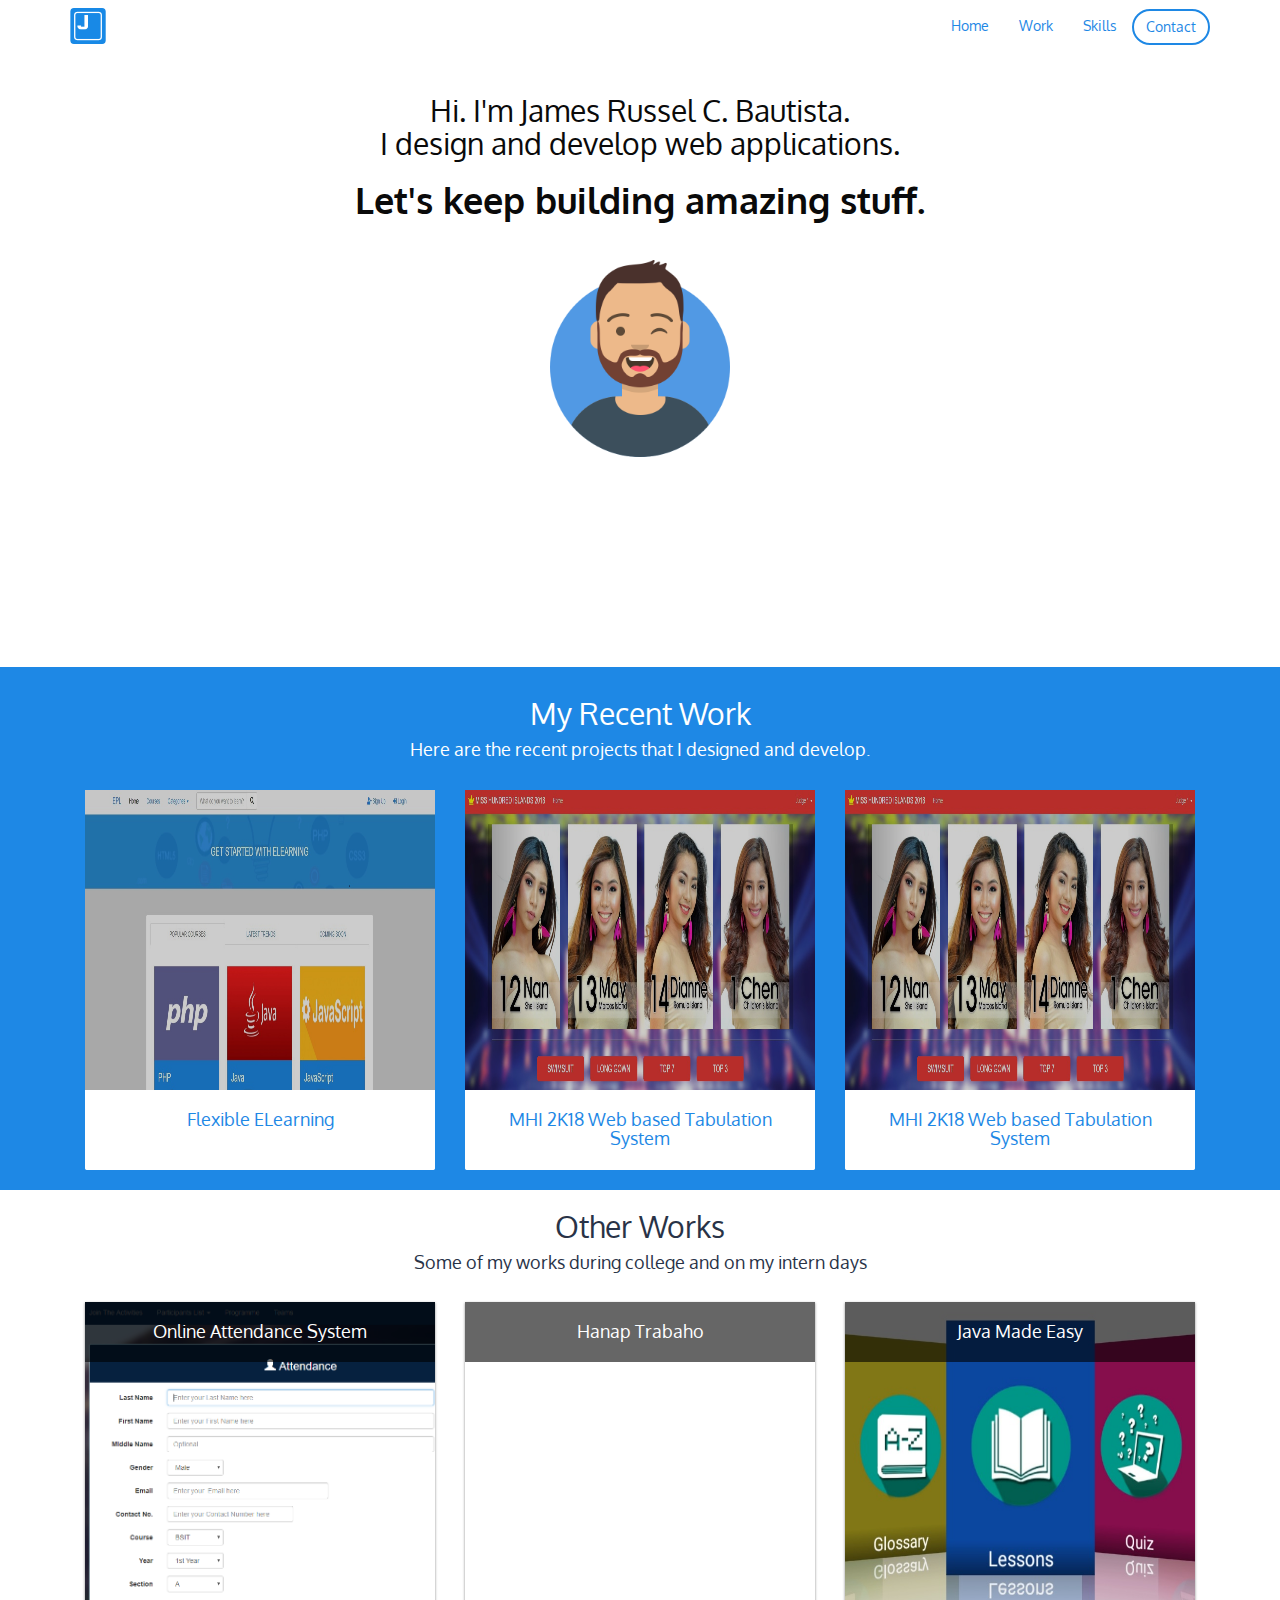
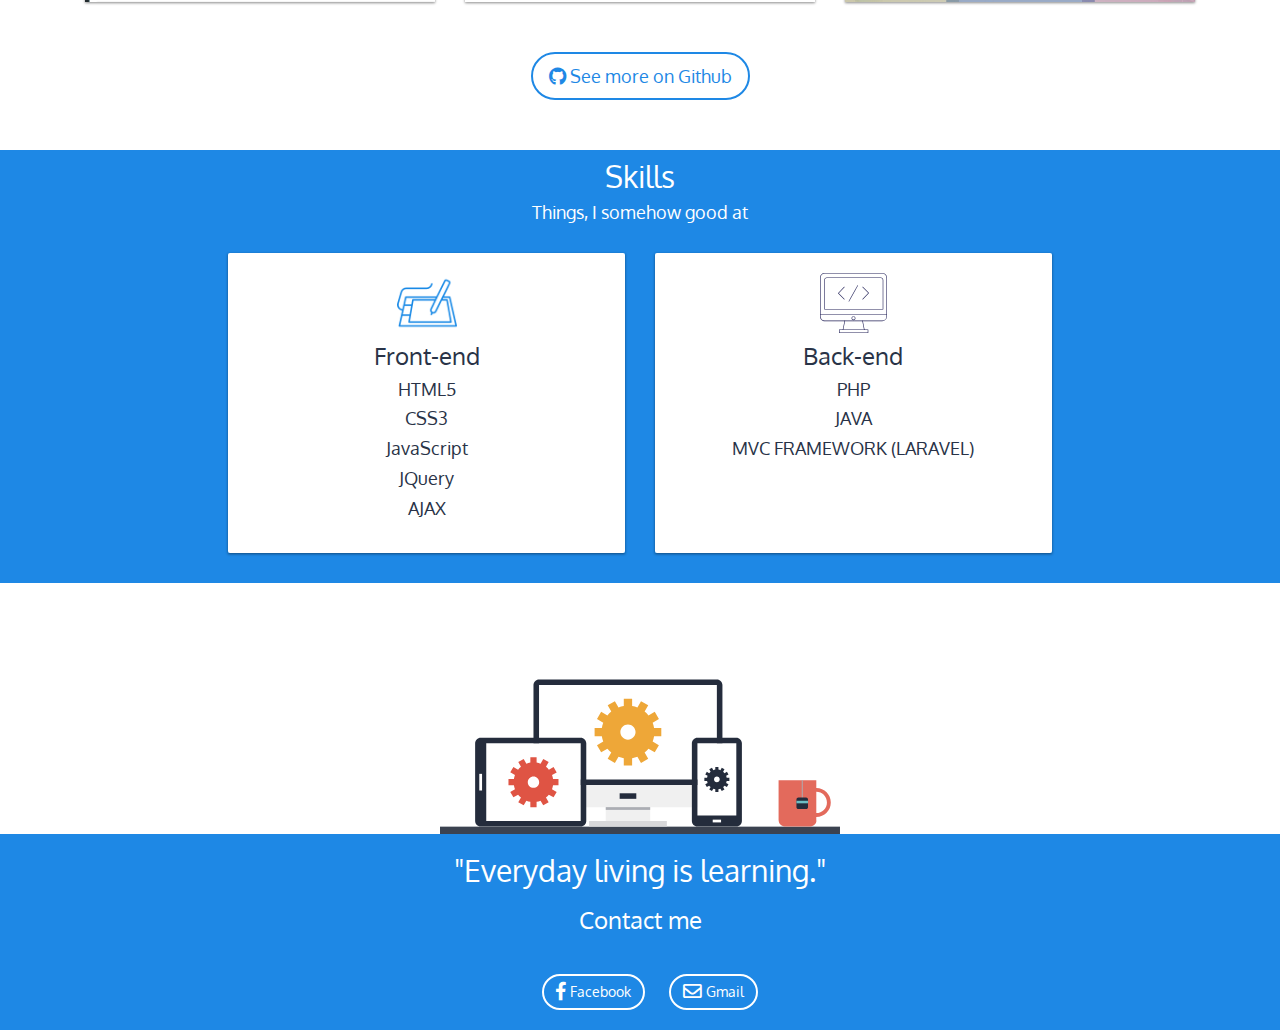
==== commit 7eb5ace8: "v2" ====
--- a/index.html
+++ b/index.html
@@ -60,7 +60,7 @@
 						<div class="layer text-center"></div>
 					</div>
 					<div class="panel-footer footer">
-						<h4 class="white"> Flexible ELearning</h4>
+						<h4 class="myColor"> Flexible ELearning</h4>
 					</div> 
 				</div>
 			</div>
@@ -71,7 +71,7 @@
 						<div class="layer"></div>
 					</div>
 					<div class="panel-footer footer">
-						<h4 class="white"> MHI 2K18 Web based Tabulation System</h4>
+						<h4 class="myColor"> MHI 2K18 Web based Tabulation System</h4>
 					</div> 
 				</div>
 				</a>
@@ -82,7 +82,7 @@
 							<div class="layer text-center"></div>
 						</div>
 						<div class="panel-footer footer">
-							<h4 class="white"> MHI 2K18 Web based Tabulation System</h4>
+							<h4 class="myColor"> MHI 2K18 Web based Tabulation System</h4>
 							<h5></h5>
 						</div> 
 					</div>
--- a/css/custom.css
+++ b/css/custom.css
@@ -126,7 +126,8 @@
 
 
 .footer{
-    background: #4582EC;
+    height: 80px;
+    background: #fff;
 }
 
 .myHeading{
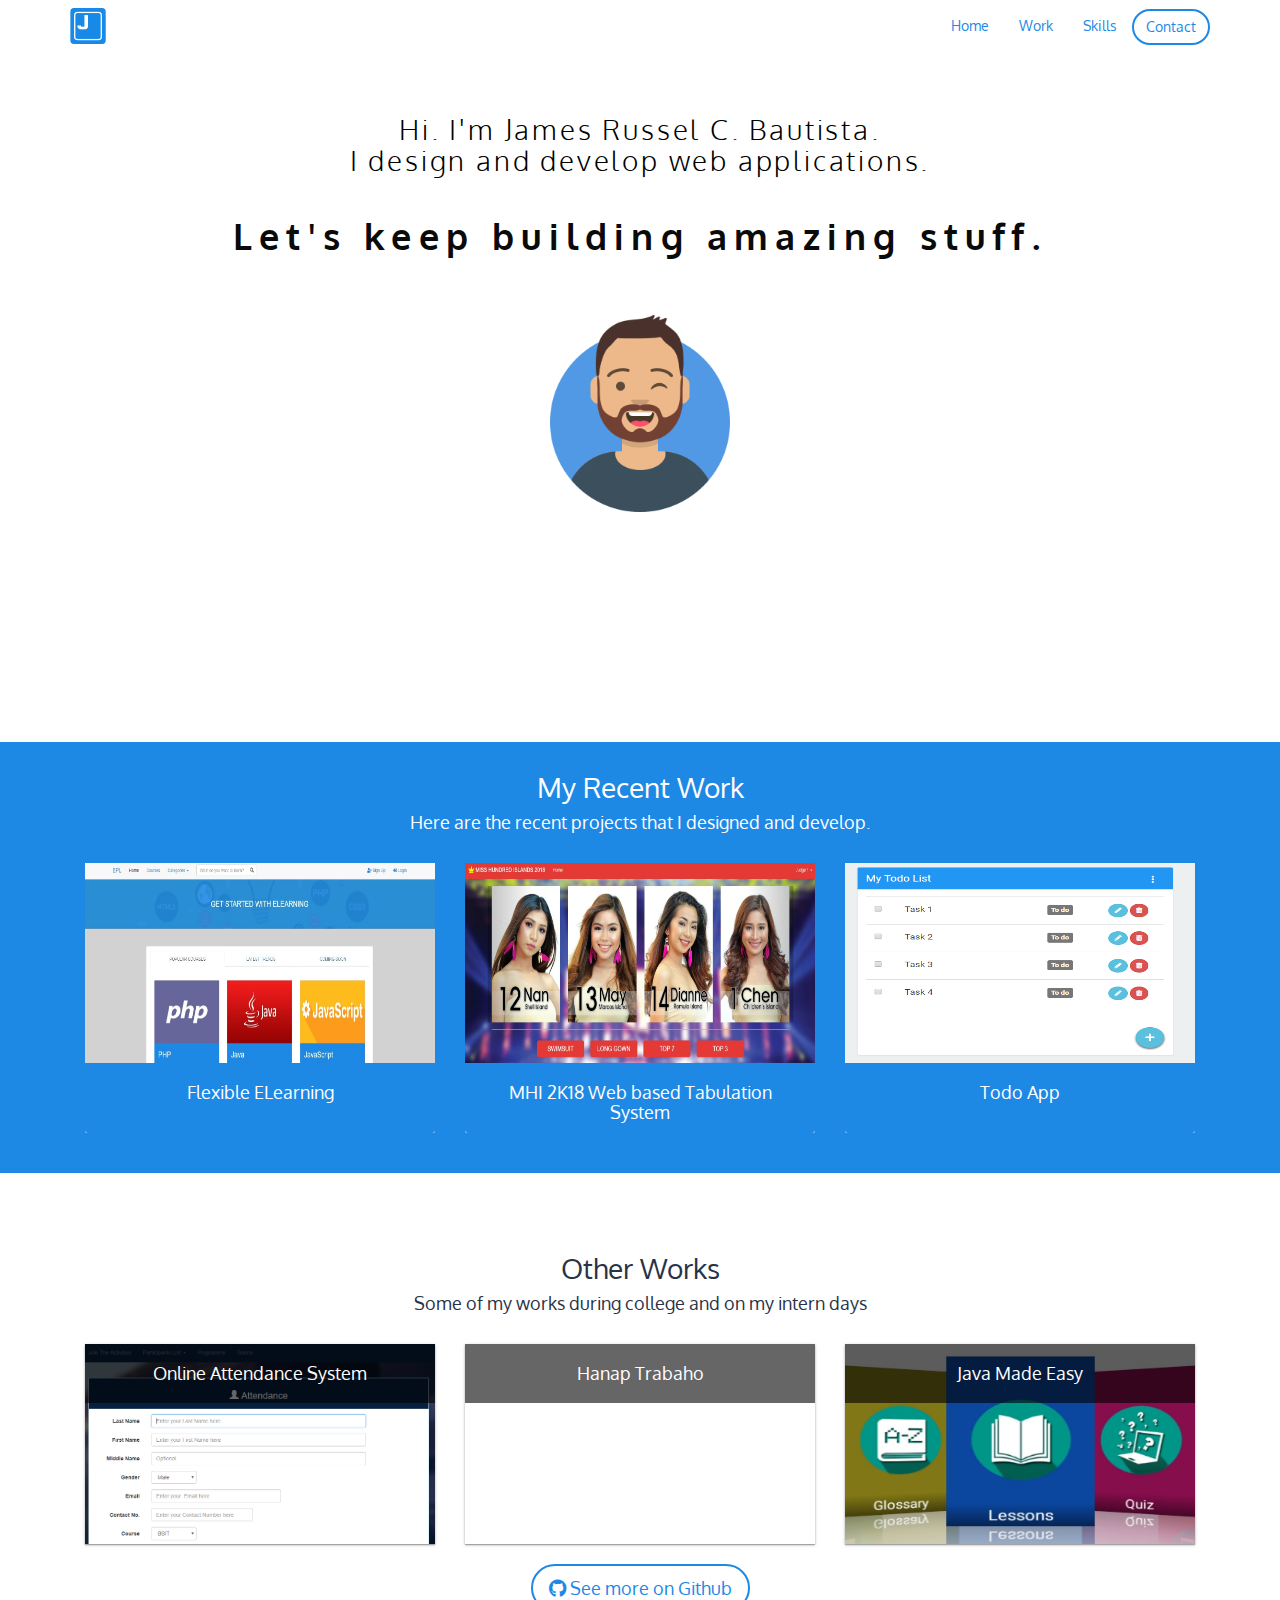
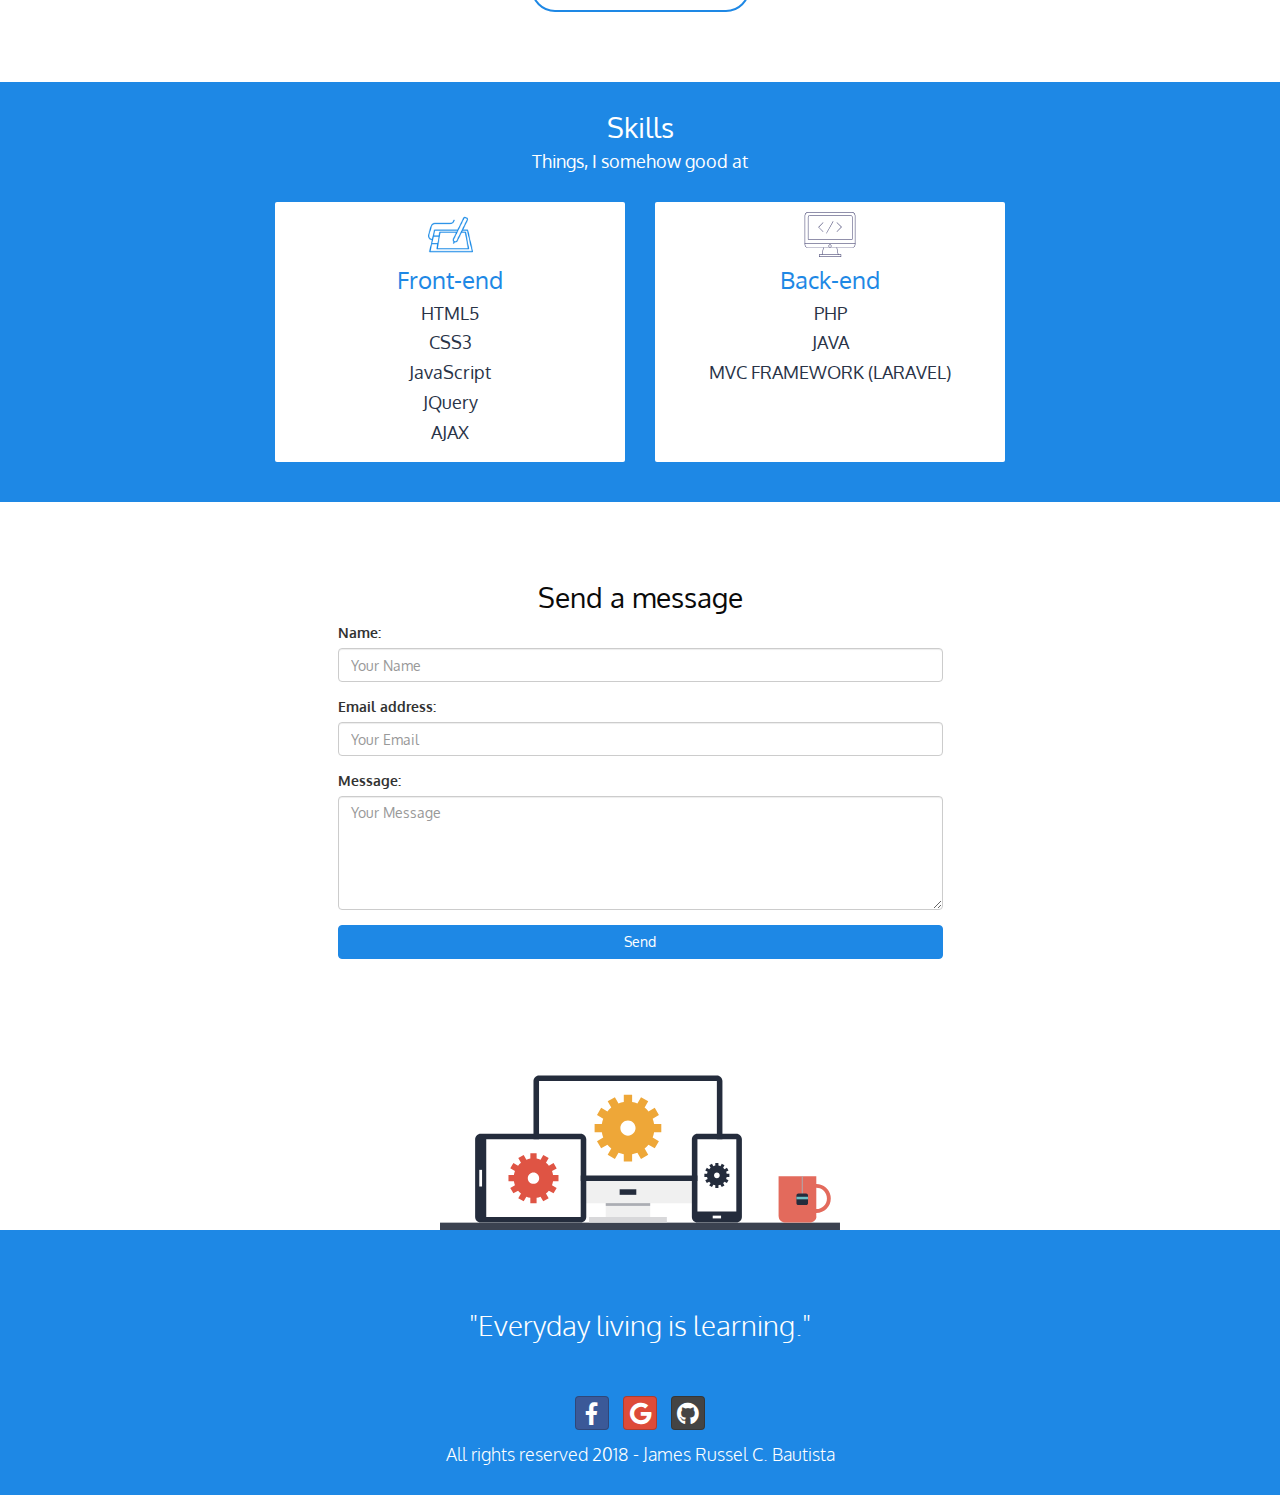
==== commit f187a8d1: "version 4" ====
--- a/index.html
+++ b/index.html
@@ -4,6 +4,7 @@
 	<title>James Russel Bautista | Front-end and Back-end Developer</title>
 	<meta name="viewport" content="width=device-width, initial-scale=1">
 	<link rel="stylesheet" type="text/css" href="css/bootstrap.css">
+	<link rel="stylesheet" type="text/css" href="css/bootstrap-social.css">
 	<link rel="stylesheet" type="text/css" href="css/custom.css">
 	<link rel="stylesheet" type="text/css" href="css/fontawesome-all.css">
 	<link href="https://fonts.googleapis.com/css?family=Oxygen:300,400,700" rel="stylesheet">
@@ -21,14 +22,14 @@
       </button>
       <a class="navbar-brand" href="#"><img class="img-responsive" src="images/j.png" ></a>
     </div>
-    <div class="collapse navbar-collapse" id="myNavbar">
-     
+    <div class="collapse navbar-collapse" id="myNavbar"> 
       <ul class="nav navbar-nav navbar-right">
-      	<li><a href="#main">Home</a></li>
-        <li><a href="#recentWorks">Work</a></li>
-        <li><a href="#skills">Skills</a></li>
-         <button class="btn btn-navBar navbar-btn">Contact</button>
+      	<li><a href="#">Home</a></li>
+        <li><a href="#" data-scroll-target=".recent-works">Work</a></li>
+        <li><a href="#">Skills</a></li>
+          <button class="btn btn-navBar navbar-btn">Contact</button>
       </ul>
+
     </div>
   </div>
 </nav>
@@ -36,171 +37,199 @@
 
 
 <div class="container-fluid">
-<!-- main -->
-	<div class="row" id="main" >
-		<div class="text-center">
-			<div class="col-xs-12 col-md-12">
-				<h2 class="intro1">Hi. I'm James Russel C. Bautista. <br> I design and develop  web applications.</h2>
-			 	<h1 class="heading2">Let's keep building amazing stuff.</span></h1>
-			 	<img src="images/my_avatar.png" class="image-responsive image top" >
-			</div>
-		</div>
-	</div>
-<!-- end main -->	
-
-<!-- recent works -->
-<div class="row" id="recentWorks">
-	<div class="text-center" >	
-		<h2 class="white">My Recent Work</h2>
-		<h4 class="white">Here are the recent projects that I designed and develop.</h4>
-		<div class="container">
-			<div class="col-xs-12 col-md-4">
-				<div class="panel panel-default">
-					<div class="panel-body projects background" style="background:url('images/1.jpg'); background-repeat: round; background-size: contain; background-size: cover; ">
-						<div class="layer text-center"></div>
-					</div>
-					<div class="panel-footer footer">
-						<h4 class="myColor"> Flexible ELearning</h4>
-					</div> 
-				</div>
-			</div>
-			<div class="col-xs-12 col-md-4">
-				<a href="#" class="link">
-				<div class="panel panel-default">
-					<div class="panel-body projects cover" style="background:url('images/2.jpg');background-size: contain; background-size: cover;  background-repeat: round;  ">
-						<div class="layer"></div>
-					</div>
-					<div class="panel-footer footer">
-						<h4 class="myColor"> MHI 2K18 Web based Tabulation System</h4>
-					</div> 
-				</div>
-				</a>
-			</div>
-				<div class="col-xs-12 col-md-4 col-log-4">
-					<div class="panel panel-default">
-						<div class="panel-body projects cover" style="background:url('images/2.jpg');background-size: contain; background-size: cover;  background-repeat: round;  ">
-							<div class="layer text-center"></div>
+	<div class="intro text-center">	
+			<div class="row">
+				<div class="col-xs-12 col-md-12 col-lg-12">
+					<div class="intro-headings">
+						<h2>Hi. I'm James Russel C. Bautista. <br> I design and develop  web applications.</h2>
+					 	<h1>Let's keep building amazing stuff.</span></h1>
+						<img src="images/my_avatar.png" >
+					</div><!-- end intro-headings -->	
+				</div><!-- end intro -->			
+			</div>			
+	</div>
+	
+	<div class="recent-works text-center">
+		<div class="row" >	
+			<h2> My Recent Work</h2>
+			<h4> Here are the recent projects that I designed and develop.</h4>
+			<div class="container my-projects" >
+				<div class="col-xs-12 col-md-4 col-lg-4">
+					<div class="panel panel-default">
+						<div class="panel-body projects bg" style="background-image:url('images/1.jpg');">
+							<div class="layer"></div>
 						</div>
 						<div class="panel-footer footer">
-							<h4 class="myColor"> MHI 2K18 Web based Tabulation System</h4>
-							<h5></h5>
+							<h4> Flexible ELearning</h4>
 						</div> 
 					</div>
 				</div>
-			</div>
-	</div>
-</div>
-<!-- end recent works -->	
+				<div class="col-xs-12 col-md-4 col-lg-4">
+					<a href="#" class="link">
+					<div class="panel panel-default">
+						<div class="panel-body projects bg" style="background-image:url('images/2.jpg');">
+							<div class="layer"></div>
+						</div>
+						<div class="panel-footer footer">
+							<h4> MHI 2K18 Web based Tabulation System</h4>
+						</div> 
+					</div>
+					</a>
+				</div>
+					<div class="col-xs-12 col-md-4 col-log-4">
+						<div class="panel panel-default">
+							<div class="panel-body projects bg" style="background-image:url('images/todo.png');">
+								<div class="layer"></div>
+							</div>
+							<div class="panel-footer footer">
+								<h4> Todo App</h4>
+							</div> 
+						</div>
+					</div>
+				</div>
+		</div><!-- end recent works -->
+	</div>
+	
 
 <!-- Other works -->	
-	<div class="row padding" id="otherWorks">
-			<div class="text-center">
-				<h2 class="gray"> Other Works</h2>
-				<h4 class="gray">Some of my works during college and on my intern days</h4>
-			</div>
-		<div class="container">	
-			<div class="col-xs-12 col-md-4">
-				<div class="panel panel-default">
-						<a href="http://doitpsualaminos.herokuapp.com" class="link" target="_blank">
-							<div class="panel-body card" style="background:url('images/attendance.png');background-size: contain; background-size: cover;  ">
-							
-								<div class="cover2 text-center">
-									<h4 class="white" > Online Attendance System</h4>
+	<div class="other-works text-center">
+		<div class="row">
+			<h2> Other Works</h2>
+				<h4>Some of my works during college and on my intern days</h4>
+			<div class="container my-projects">	
+				<div class="col-xs-12 col-md-4">
+					<div class="panel panel-default">
+							<a href="http://doitpsualaminos.herokuapp.com" class="link" target="_blank">
+								<div class="panel-body projects card" style="background:url('images/attendance.png');background-size: contain; background-size: cover;  ">
+									<div class="cover text-center">
+										<h4> Online Attendance System</h4>
+									</div>
+								</div>
+							</a>			
+					</div>
+				</div>
+				<div class="col-xs-12 col-md-4 col-lg-4">
+							<div class="panel panel-default">
+								<div class="panel-body projects card">
+									<div class="cover text-center">
+										<h4> Hanap Trabaho</h4>
+									</div>
 								</div>
 							</div>
-						</a>			
-				</div>
-			</div>
-			<div class="col-xs-12 col-md-4">
-						<div class="panel panel-default">
-							<div class="panel-body card">
-								<div class="cover2 text-center">
-									<h4 class="white "> Hanap Trabaho</h4>
+				</div>
+				<div class="col-xs-12 col-md-4 col-lg-4">
+							<div class="panel panel-default ">
+							<a href="https://github.com/jrussumbrella/java-made-easy" class="link" target="_blank">
+								<div class="panel-body projects card" style="background:url('images/java-made.jpg');background-size: contain; background-size: cover; background-repeat: round;">
+									<div class="cover text-center">
+										<h4> Java Made Easy</h4>
+									</div>
 								</div>
-							</div>
-						</div>
-			</div>
-			<div class="col-xs-12 col-md-4">
-						<div class="panel panel-default">
-						<a href="https://github.com/jrussumbrella/java-made-easy" class="link" target="_blank">
-							<div class="panel-body card" style="background:url('images/java-made.jpg');background-size: contain; background-size: cover; background-repeat: round;">
-								<div class="cover2 text-center">
-									<h4 class="white "> Java Made Easy</h4>
-								</div>
-							</div>
-							</a>						
-						</div>
+								</a>						
+						</div>
+				</div>
 			</div>
 				<div class="text-center">
-					<a class="btn btn-myButton btn-lg top" href="https://github.com/jrussumbrella" target="_blank"><i class="fab fa-github"></i>  See more on Github</a>
-				</div>
-		</div>
-	</div>
-<!-- end other works -->
-	
-
-	<div class="row" id="skills">
-		<div class="col-xs-12 col-md-12">
-			<div class="text-center">
-				<h2 class="white"> Skills</h2>
-				<h4 class="white">Things, I somehow good at</h4>
+						<a class="btn btn-myButton btn-lg top" href="https://github.com/jrussumbrella" target="_blank"><i class="fab fa-github"></i>  See more on Github</a>
+				</div>
+		</div><!-- end other works -->
+	</div>
+
+	
+	
+	<div class="skill text-center">
+		<div class="row">
+			<h2> Skills</h2>
+			<h4>Things, I somehow good at</h4>
+			<div class="container my-projects">
 				<div class="col-sm-2"></div>
 				<div class="col-sm-4">
 					<div class="panel panel-default">
-						<div class="panel-body card">
-							<div class="text-center center-img top">
-							<img src="images/graphic-designer.png" class="img-responsive icon">	
-							<h3 class="gray">Front-end</h3>
-							<h4 class="gray">HTML5</h4>
-							<h4 class="gray">CSS3</h4>
-							<h4 class="gray">JavaScript</h4>
-							<h4 class="gray">JQuery</h4>
-							<h4 class="gray">AJAX</h4>
+						<div class="panel-body skill-container">
+								<img src="images/graphic-designer.png" class="img-responsive">	
+								<h3>Front-end</h3>
+								<h4>HTML5</h4>
+								<h4>CSS3</h4>
+								<h4>JavaScript</h4>
+								<h4>JQuery</h4>
+								<h4>AJAX</h4>
+						</div>
+					</div>
+				</div>
+					<div class="col-sm-4">
+						<div class="panel panel-default">
+							<div class="skill-container">
+								<div class="panel-body">
+									<div class="text-center center-img top">
+									<img src="images/webdevelopment-icon.svg" class="img-responsive">	
+									<h3 class="gray">Back-end</h3>
+									<h4 class="gray">PHP</h4>
+									<h4 class="gray">JAVA</h4>
+									<h4 class="gray">MVC FRAMEWORK (LARAVEL)</h4>
+									</div>
+								</div>	
 							</div>
-						</div>
-					</div>
-				</div>
-				<div class="col-sm-4">
-					<div class="panel panel-default">
-						<div class="panel-body card">
-							<div class="text-center center-img top">
-							<img src="images/webdevelopment-icon.svg" class="img-responsive icon">	
-							<h3 class="gray">Back-end</h3>
-							<h4 class="gray">PHP</h4>
-							<h4 class="gray">JAVA</h4>
-							<h4 class="gray">MVC FRAMEWORK (LARAVEL)</h4>
-							
-						</div>
-					</div>
-				</div>
-			</div>
-			<div class="col-sm-2"></div>
+					</div>
+				</div>
+				<div class="col-sm-2"></div>
+			</div>
 		</div>
 	</div>
-</div>
-	
-	<div class="row">
-		<div class="col-xs-12 col-md-12">
-			<div class="center-img">
-			<img src="images/web-designer-devices-svg.svg" width="400px;" class="img-responsive">
+
+	<div class="contact">
+		<div class="row">
+			<h2 class="text-center"> Send a message</h2>
+			<div class="col-md-3"></div>
+			<div class="col-md-6">
+				<form method="POST" id="contactForm" action="https://formspree.io/jrussclay@gmail.com">
+				<div class="form-group">
+				    <label for="email">Name:</label>
+				    <input type="text" name="name" class="form-control" placeholder="Your Name" required>
+				  </div>
+				  <div class="form-group">
+				    <label for="email">Email address:</label>
+				    <input type="email" name="_replyTo" class="form-control" placeholder="Your Email" id="email" required>
+				  </div>
+				  <div class="form-group">
+				    <label for="pwd">Message:</label>
+				    <textarea rows="5" type="text" name="message" class="form-control" placeholder="Your Message"></textarea required>
+				  </div>
+				  <input type="hidden" name="_next" value="thanks.html" />
+				  <button type="submit" class="btn btn-primary btn-block ">Send</button>
+				</form>
+			</div>
 		</div>
+	</div>
+	
+	<div class="dev-img center-img">
+		<div class="row">
+			<div class="col-xs-12 col-md-12">
+				<img src="images/web-designer-devices-svg.svg" class="img-responsive">
+			</div>
 		</div>
 	</div>	
-			
-	<div class="row" id="social">
-		<div class="col-xs-12 col-md-12">
-			<div class="text-center">
-				<h2 class="white top">"Everyday living is learning."</h2>
-				<h3 class="white top">Contact me</h3>
-				<div class="social">
-				<button class="btn btn-myButton2 margin"><i class="fab fa-facebook-f fa-lg"></i> Facebook</button>	
-				<button class="btn btn-myButton2"><i class="far fa-envelope fa-lg"></i> Gmail</button>
-				</div>	
-			</div>
-		</div>
-	</div>
-</div>
+	<div class="my-footer">
+		<div class="row">
+			<div class="col-xs-12 col-md-12">
+				<div class="text-center social">
+					<h2>"Everyday living is learning."</h2>
+						<div class="social-icon">
+							<a href="https://www.facebook.com/jrussel.bautista" target="_blank" class="btn btn-social-icon btn-facebook"><i class="fab fa-facebook-f fa-lg"></i></a>	
+							<a href="https://jrussclay@gmail.com" class="btn btn-social-icon btn-google" target="_blank"><i class="fab fa-google"></i></a>
+							<a href="https://github.com/jrussumbrella" target="_blank" class="btn btn-social-icon btn-github"><i class="fab fa-github fa-lg"></i></a>
+						</div>
+					<h4>All rights reserved 2018 - James Russel C. Bautista</h4>	
+				</div>
+			</div>
+		</div>		
+	</div>		
+
+</div> <!-- end container -->
+
 <script src="js/jquery.min.js"></script>
 <script src="js/bootstrap.min.js"></script>
+<script src="js/jquery.validate.js"></script>
+<script src="js/app.js"></script>
+
 </body>
 </html>--- a/css/custom.css
+++ b/css/custom.css
@@ -1,85 +1,242 @@
+/* FONTS */
+
+
+/* CUSTOM STYLES */
 html, body {
     max-width: 100%;
     overflow-x: hidden;
 }
-
+html{
+  font-size: 16px;
+}
 body{
-    font-family: 'Oxygen', sans-serif;    
-}
-.intro1{
-     color: #0a0a0a;
-     font-family: 'Oxygen', sans-serif;
-     margin-bottom: 20px;
+  font-size: 0.875em;
+  font-family: 'Oxygen', sans-serif;
+  background: #fff;    
+}
+h1, h2, h3, h4, h5{
+  font-weight: 400;
+}
+h2{
+  font-size: 2em;
+}
+
+/* intro section */
+.intro{
+  padding: 30px;
+  height: auto;
+}
+
+.intro-headings{
+  margin-top: 10px;
+  margin-bottom: 200px; 
+}
+
+.intro-headings h2{
+  color: #000;
+  font-weight: 300;
+  letter-spacing: 0.1em;
+}
+
+.intro-headings h1{
+  font-family: 'Oxygen', sans-serif; 
+  margin-top: 40px;
+  font-weight: 700;
+  letter-spacing: 0.2em;
+}
+
+.intro-headings img{
+   margin-top: 50px;
+   width: 180px;
+   max-width: 180px;
+}
+/* end intro section */
+
+/* recent works section */
+.recent-works{
+  background: #1E88E5;
+  padding: 20px;
+  height: auto;
+}
+
+.recent-works h2{
+  color: #fff;
+}
+.recent-works h4{
+  color: #fff;
+}
+.recent-works a{
+  text-decoration: none;
+}
+.projects{ 
+  height: 200px;
+  max-height: 200px;
+}
+.bg{
+  background-repeat: round; 
+  background-size: contain; 
+  background-size: cover;
+}
+
+.my-projects{
+  margin-bottom: 20px;
+}
+
+.footer{
+  height: 70px;
+  background: #1E88E5;
+  max-height: 70px;
+}
+
+.footer h4{
+  color: #fff;
+}
+.layer {
+    background: rgba(0,0,0,0);
+    width: 100%;
+    height: 100%;
     
 }
-.intro2{
-    border-top: 2px solid #0a0a0a;
-    border-bottom: 2px solid #0a0a0a;
-    padding: 10px;
-}
-
-.heading2{
-    font-weight: 600;
-}
-
-#main{
-    margin-top: 10px;
-    height: auto;
-
-}
-
-.image{
-    margin-bottom: 200px;
-}
-
-#recentWorks{
-    background: #1E88E5;
-    color: #fff;
-    padding: 20px;
-    height: auto;
-}
-.white{
-    color: #fff;
-}
-.image{
-    margin-top: 30px;
-}
-
-.img_design{
-    width: 100%;
-}
-
-h2{
-    color:#000;
-}
-
-
-
-.projects{
-    height: 300px;
-    max-height: auto;
-}
-
-.btn-myButton2 {
+.layer:hover{
+  background: rgba(0,0,0,.6);
+  width: 100%;
+  height: 100%; 
+}
+
+
+/* end recent works */
+
+
+/* Other works section */
+.other-works{
+  padding: 20px;
+  margin-top: 50px;
+}
+.other-works h2,h4{
+  color:#293347;
+}
+
+.card{
+  box-shadow: 0 1px 3px rgba(0,0,0,0.25), 0 1px 1px rgba(0,0,0,0.24);
+  transition: all 0.3s cubic-bezier(.25,.8,.25,1);
+}
+.card:hover {
+  box-shadow: 0 14px 28px rgba(0,0,0,0.25), 0 10px 10px rgba(0,0,0,0.22);
+}
+.cover{
+   padding: 10px;
+  background: rgba(0,0,0,.6);  
+}
+
+.cover h4{
+  color: #fff;
+}
+.btn-myButton{
+  color: #1E88E5;
+  background-color: transparent;
+  border-color: #1E88E5;
+  border-width: 2px;
+  border-radius: 40px;
+}
+.btn-myButton:hover {
+  background: #1E88E5;
+  color: #fff;
+  border-width: 2px;
+  border-color: #1E88E5;
+}
+/*end other works */
+
+
+/* dev image */
+.dev-img{
+  margin-top: 50px;
+}
+/* end dev image */
+
+/* skill section */
+.skill{
+  background: #1E88E5;
+  padding: 20px;
+  height: auto;
+  margin-top: 50px;
+}
+
+.skill-container{
+  height: 260px;
+  max-height: 260px;
+  padding-bottom: 10px;
+  padding-top: 10px;  
+}
+
+.skill-container h4{
+  color: #293347 !important;
+}
+
+.skill-container h3{
+  color: #1E88E5;
+}
+
+.skill-container img{
+  width: auto;
+  height: 45px;
+  display: block;
+  margin: auto auto;
+}
+
+.skill h2{
+  color: #fff;
+}
+.skill h4{
+  color: #fff;
+}
+
+/* end skill section */
+
+
+/* contact section */
+
+.contact{
+  margin-top: 50px;
+  padding: 20px;
+}
+
+
+.my-footer {
+  background: #1E88E5;
+}
+
+.my-footer h2{
+  color: #fff;
+  font-weight: 300;
+}
+
+.my-footer h4{
+  color: #fff;
+  font-weight: 300;
+}
+
+.btn-social {
   color: #fff;
   background-color: transparent;
   border-color: #fff;
   border-width: 2px;
-  border-radius: 40px;
-}
-
-.btn-myButton {
-   color: #1E88E5;
-  background-color: transparent;
-  border-color: #1E88E5;
-  border-width: 2px;
-  border-radius: 40px;
-}
-.btn-myButton:hover {
-  background: #1E88E5;
-  color: #fff;
-  border-width: 2px;
-  border-color: #1E88E5;
+}
+
+.social{
+  margin-top: 50px;
+  padding: 20px;
+}
+.social-icon{
+  margin-top: 50px;
+}
+.social-icon a{
+  margin: 5px;
+}
+/* end contact */
+.center-img img{
+  width: 400px;
+  display: block;
+  margin: auto auto;
 }
 
 .btn-navBar {
@@ -89,141 +246,35 @@
   border-width: 2px;
   border-radius: 40px;
 }
-#skills{
-  height: auto;
-  background: #1E88E5;
-  margin-top: 50px;
-  margin-bottom: 50px;
-}
-#skills h1, h2, h3{
-    color: #fff;
-     font-family: 'Oxygen', sans-serif;  
-}
-
-.top{
-    margin-top: 20px;
-}
-
-.bgcolor{
-    background: #1E88E5;
-}
-
-.gray{
-    color:#293347;
-}
-
-.card{
-  max-height: 300px;
-  height: 300px;
-  box-shadow: 0 1px 3px rgba(0,0,0,0.25), 0 1px 2px rgba(0,0,0,0.24);
-  transition: all 0.3s cubic-bezier(.25,.8,.25,1);
-  margin-bottom: 30px;
-}
-
-.card:hover {
-  box-shadow: 0 14px 28px rgba(0,0,0,0.25), 0 10px 10px rgba(0,0,0,0.22);
-}
-
-
-.footer{
-    height: 80px;
-    background: #fff;
-}
-
-.myHeading{
-   margin-top: 0px;
-  margin-bottom: 0px;
-}
-
-.layer {
-    display: flex;
-    align-items: center;
-    justify-content: center;
-    background: rgba(0,0,0,.2);
-    width: 100%;
-    height: 100%;
-    
-}
-.layer h3{
-  margin: auto;
-}
-
-
-.layer:hover{
-  background: rgba(0,0,0,0);
-}
-
-.higlight{
-    text-align: center;
-    display: inline-block;
-    vertical-align: middle;
-    line-height: 90px;
-    font-size: 20px;
-}
-
-.icon{
-  width: auto;
-  height: 60px;
-}
-
-.center-img img{
-  display: block;
-  margin: auto auto;
-}
-
-#otherWorks{
-  margin-top: 10px;
-  margin-bottom: 50px;
-}
-
-#social{
-  height: auto;
-  background: #1E88E5;
-}
-
-.social{
-  margin-top: 20px;
-}
-.margin{
-  margin: 20px;
-}
-.navbar-brand {
-  padding: 0px;
+
+.btn-navBar:hover {
+  color: #fff;
+  background-color: #1E88E5;
+  border-color: #1E88E5;
+  border-width: 2px;
+  border-radius: 40px;
 }
 .navbar-brand>img {
   height: 50px;
   padding: 7px 15px;
   width: auto;
 }
-.image{
-  width: 200px;
-  max-width: 200px;
-  padding: 10px;
-}
-
-a.link{
-  text-decoration: none;
-}
-
-
-
-.padding{
-  margin: 10px;
-}
-
-.myColor{
-  color: #1E88E5;
-}
-.image-projects{
-  max-height: 200px;
-  height: 200px;
-  width: 250px;
-  padding: 10px;
-  margin: 10px;
-  border: 1px solid #d5d5d5;
-}
-
-.cover2{
-  padding: 10px;
-  background: rgba(0,0,0,.6);
+.navbar-brand {
+  padding: 0px;
+}
+
+/* thanks page */
+.thank-you-section{
+  margin-top: 20px;
+  margin-bottom: 20px;
+  font-size: 20px;
+  padding: 20px;
+}
+
+.thank-you-section img{
+  width: 150px;
+  max-width: 150px;
+  display: block;
+  margin: auto auto;
+  margin-bottom: 20px;
 }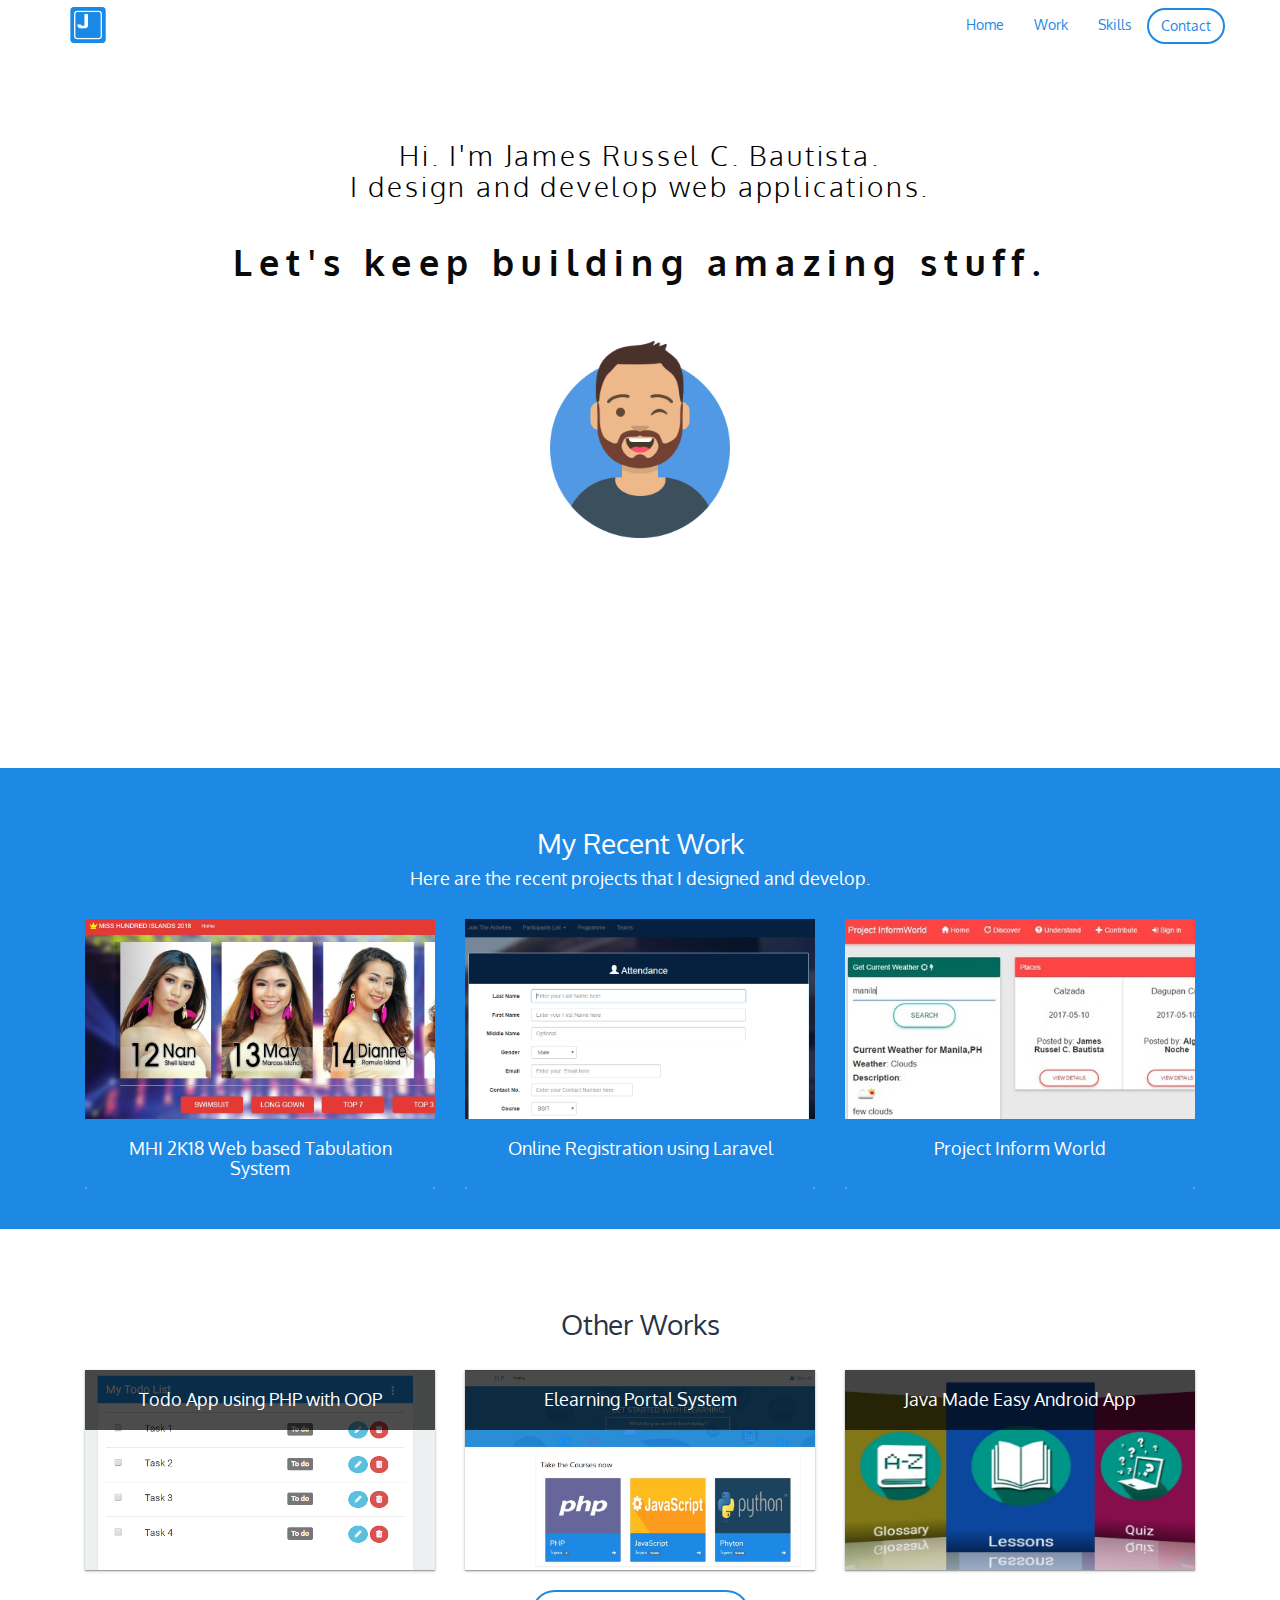
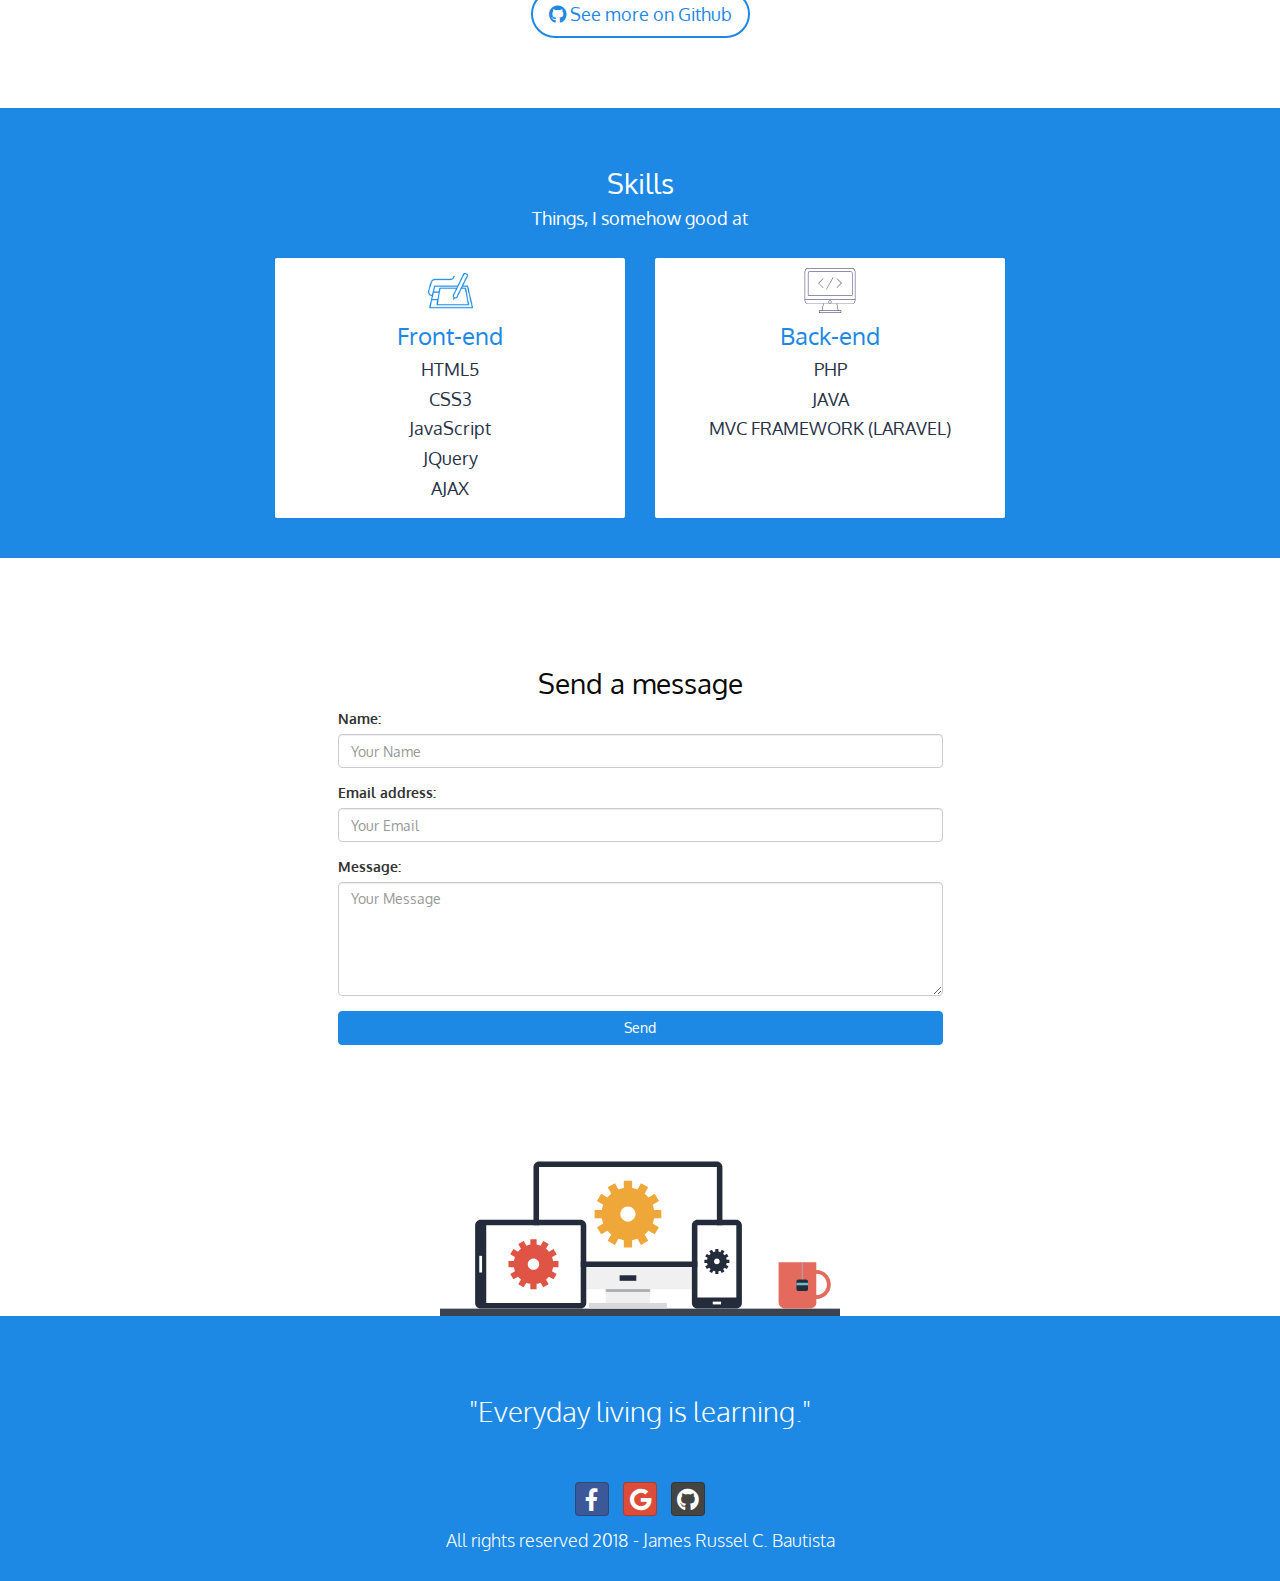
==== commit 120f9cab: "v4" ====
--- a/index.html
+++ b/index.html
@@ -11,225 +11,245 @@
 </head>
 <body>
 
-<!-- Navbar -->
-<nav class="navbar navbar-default ">
-  <div class="container">
-    <div class="navbar-header">
-      <button type="button" class="navbar-toggle" data-toggle="collapse" data-target="#myNavbar">
-        <span class="icon-bar"></span>
-        <span class="icon-bar"></span>
-        <span class="icon-bar"></span> 
-      </button>
-      <a class="navbar-brand" href="#"><img class="img-responsive" src="images/j.png" ></a>
-    </div>
-    <div class="collapse navbar-collapse" id="myNavbar"> 
-      <ul class="nav navbar-nav navbar-right">
-      	<li><a href="#">Home</a></li>
-        <li><a href="#" data-scroll-target=".recent-works">Work</a></li>
-        <li><a href="#">Skills</a></li>
-          <button class="btn btn-navBar navbar-btn">Contact</button>
-      </ul>
-
-    </div>
-  </div>
-</nav>
-<!-- end navbar-->
-
-
-<div class="container-fluid">
-	<div class="intro text-center">	
+	<!-- Navbar -->
+	<nav class="navbar navbar-default navbar-fixed-top">
+		<div class="container">
+			<div class="navbar-header">
+				<button type="button" class="navbar-toggle" data-toggle="collapse" data-target="#myNavbar">
+					<span class="icon-bar"></span>
+					<span class="icon-bar"></span>
+					<span class="icon-bar"></span> 
+				</button>
+				<a class="navbar-brand" href="index.html"><img class="img-responsive" src="images/j.png" ></a>
+			</div>
+			<div class="collapse navbar-collapse" id="myNavbar"> 
+				<ul class="nav navbar-nav navbar-right">
+					<li><a href="#intro" class="anchor-scroll" data-class-to="#intro">Home</a></li>
+					<li><a href="#recent-works" class="anchor-scroll" data-class-to="#recent-works" >Work</a></li>
+					<li><a href="#skill" class="anchor-scroll" data-class-to="#skill" >Skills</a></li>
+					<a href="#contact" data-class-to="#contact" class="btn btn-navBar navbar-btn anchor-scroll">Contact</a>
+				</ul>
+
+			</div>
+		</div>
+	</nav>
+	<!-- end navbar-->
+
+
+	<div class="container-fluid">
+		<div id="intro" class="intro text-center">	
 			<div class="row">
 				<div class="col-xs-12 col-md-12 col-lg-12">
 					<div class="intro-headings">
 						<h2>Hi. I'm James Russel C. Bautista. <br> I design and develop  web applications.</h2>
-					 	<h1>Let's keep building amazing stuff.</span></h1>
+						<h1>Let's keep building amazing stuff.</span></h1>
 						<img src="images/my_avatar.png" >
 					</div><!-- end intro-headings -->	
 				</div><!-- end intro -->			
 			</div>			
-	</div>
-	
-	<div class="recent-works text-center">
-		<div class="row" >	
-			<h2> My Recent Work</h2>
-			<h4> Here are the recent projects that I designed and develop.</h4>
-			<div class="container my-projects" >
-				<div class="col-xs-12 col-md-4 col-lg-4">
-					<div class="panel panel-default">
-						<div class="panel-body projects bg" style="background-image:url('images/1.jpg');">
-							<div class="layer"></div>
+		</div>
+
+		<div id="recent-works" class="recent-works text-center">
+			<div class="row" >	
+				<h2> My Recent Work</h2>
+				<h4> Here are the recent projects that I designed and develop.</h4>
+				<div class="container my-projects" >
+					<div class="col-xs-12 col-md-4 col-lg-4">
+						<a href="projects/web_based_tabulation.html" class="link" >
+							<div class="panel panel-default">
+								<div class="panel-body projects bg" style="background-image:url('images/2.jpg');">
+									<div class="layer">
+										<div class="text">
+											<p><i class="far fa-eye"></i><br>
+												Click to view</p></div>
+											</div>
+										</div>
+										<div class="panel-footer footer">
+											<h4> MHI 2K18 Web based Tabulation System</h4>
+										</div> 
+									</div>
+								</a>
+							</div>
+							<div class="col-xs-12 col-md-4 col-lg-4">
+								<a href="http://doitpsualaminos.herokuapp.com" class="link" target="_blank">
+									<div class="panel panel-default">
+										<div class="panel-body projects bg" style="background-image:url('images/attendance.png');">
+											<div class="layer">
+												<div class="text">
+													<p><i class="far fa-eye"></i><br>
+														Visit Website</p>
+													</div>
+												</div>
+											</div>
+											<div class="panel-footer footer">
+												<h4>Online Registration using Laravel</h4>
+											</div> 
+										</div>
+									</a>
+								</div>
+								<div class="col-xs-12 col-md-4 col-log-4">
+									<a href="projects/inform_world.html" class="link">
+										<div class="panel panel-default">
+											<div class="panel-body projects bg" style="background-image:url('images/project-inform-world.jpg');">
+												<div class="layer">
+													<div class="text">
+														<p><i class="far fa-eye"></i><br>
+															Click to view</p>
+														</div>
+													</div>
+												</div>
+												<div class="panel-footer footer">
+													<h4> Project Inform World</h4>
+												</div> 
+											</div>
+										</a>
+									</div>
+								</div>
+							</div><!-- end recent works -->
 						</div>
-						<div class="panel-footer footer">
-							<h4> Flexible ELearning</h4>
-						</div> 
-					</div>
-				</div>
-				<div class="col-xs-12 col-md-4 col-lg-4">
-					<a href="#" class="link">
-					<div class="panel panel-default">
-						<div class="panel-body projects bg" style="background-image:url('images/2.jpg');">
-							<div class="layer"></div>
+
+
+						<!-- Other works -->	
+						<div class="other-works text-center">
+							<div class="row">
+								<h2> Other Works</h2>
+								<div class="container my-projects">	
+									<div class="col-xs-12 col-md-4 col-lg-4">
+										<a href="projects/todo.html">
+										<div class="panel panel-default">
+											<div class="panel-body projects card" style="background:url('images/todo.png');background-size: contain; background-size: cover;  ">
+												<div class="cover text-center">
+													<h4> Todo App using PHP with OOP</h4>
+												</div>
+											</div>
+										</div>
+										</a>
+									</div>
+									<div class="col-xs-12 col-md-4">
+										<div class="panel panel-default">
+											<a href="projects/elearning.html" class="link" >
+												<div class="panel-body projects card" style="background:url('images/1.jpg');background-size: contain; background-size: cover;  ">
+													<div class="cover text-center">
+														<h4> Elearning Portal System</h4>
+													</div>
+												</div>
+											</a>			
+										</div>
+									</div>
+									<div class="col-xs-12 col-md-4 col-lg-4">
+										<div class="panel panel-default ">
+											<a href="projects/java_made_easy.html" class="link" >
+												<div class="panel-body projects card" style="background:url('images/java-made.jpg');background-size: contain; background-size: cover; background-repeat: round;">
+													<div class="cover text-center">
+														<h4> Java Made Easy Android App</h4>
+													</div>
+												</div>
+											</a>						
+										</div>
+									</div>
+								</div>
+								<div class="text-center">
+									<a class="btn btn-myButton btn-lg top" href="https://github.com/jrussumbrella" target="_blank"><i class="fab fa-github"></i>  See more on Github</a>
+								</div>
+							</div><!-- end other works -->
 						</div>
-						<div class="panel-footer footer">
-							<h4> MHI 2K18 Web based Tabulation System</h4>
-						</div> 
-					</div>
-					</a>
-				</div>
-					<div class="col-xs-12 col-md-4 col-log-4">
-						<div class="panel panel-default">
-							<div class="panel-body projects bg" style="background-image:url('images/todo.png');">
-								<div class="layer"></div>
+
+
+
+						<div id="skill" class="skill text-center">
+							<div class="row">
+								<h2> Skills</h2>
+								<h4>Things, I somehow good at</h4>
+								<div class="container my-projects">
+									<div class="col-sm-2"></div>
+									<div class="col-sm-4">
+										<div class="panel panel-default">
+											<div class="panel-body skill-container">
+												<img src="images/graphic-designer.png" class="img-responsive">	
+												<h3>Front-end</h3>
+												<h4>HTML5</h4>
+												<h4>CSS3</h4>
+												<h4>JavaScript</h4>
+												<h4>JQuery</h4>
+												<h4>AJAX</h4>
+											</div>
+										</div>
+									</div>
+									<div class="col-sm-4">
+										<div class="panel panel-default">
+											<div class="skill-container">
+												<div class="panel-body">
+													<div class="text-center center-img top">
+														<img src="images/webdevelopment-icon.svg" class="img-responsive">	
+														<h3 class="gray">Back-end</h3>
+														<h4 class="gray">PHP</h4>
+														<h4 class="gray">JAVA</h4>
+														<h4 class="gray">MVC FRAMEWORK (LARAVEL)</h4>
+													</div>
+												</div>	
+											</div>
+										</div>
+									</div>
+									<div class="col-sm-2"></div>
+								</div>
 							</div>
-							<div class="panel-footer footer">
-								<h4> Todo App</h4>
-							</div> 
 						</div>
-					</div>
-				</div>
-		</div><!-- end recent works -->
-	</div>
-	
-
-<!-- Other works -->	
-	<div class="other-works text-center">
-		<div class="row">
-			<h2> Other Works</h2>
-				<h4>Some of my works during college and on my intern days</h4>
-			<div class="container my-projects">	
-				<div class="col-xs-12 col-md-4">
-					<div class="panel panel-default">
-							<a href="http://doitpsualaminos.herokuapp.com" class="link" target="_blank">
-								<div class="panel-body projects card" style="background:url('images/attendance.png');background-size: contain; background-size: cover;  ">
-									<div class="cover text-center">
-										<h4> Online Attendance System</h4>
-									</div>
-								</div>
-							</a>			
-					</div>
-				</div>
-				<div class="col-xs-12 col-md-4 col-lg-4">
-							<div class="panel panel-default">
-								<div class="panel-body projects card">
-									<div class="cover text-center">
-										<h4> Hanap Trabaho</h4>
+
+						<div id="contact" class="contact">
+							<div class="row">
+								<h2 class="text-center"> Send a message</h2>
+								<div class="col-md-3"></div>
+								<div class="col-md-6">
+									<form method="POST" id="contactForm" action="https://formspree.io/jrussclay@gmail.com">
+										<div class="form-group">
+											<label for="email">Name:</label>
+											<input type="text" name="name" class="form-control" placeholder="Your Name" required>
+										</div>
+										<div class="form-group">
+											<label for="email">Email address:</label>
+											<input type="email" name="_replyTo" class="form-control" placeholder="Your Email" id="email" required>
+										</div>
+										<div class="form-group">
+											<label for="pwd">Message:</label>
+											<textarea rows="5" type="text" name="message" class="form-control" placeholder="Your Message"></textarea required>
+											</div>
+											<input type="hidden" name="_next" value="thanks.html" />
+											<button type="submit" class="btn btn-primary btn-block ">Send</button>
+										</form>
 									</div>
 								</div>
 							</div>
-				</div>
-				<div class="col-xs-12 col-md-4 col-lg-4">
-							<div class="panel panel-default ">
-							<a href="https://github.com/jrussumbrella/java-made-easy" class="link" target="_blank">
-								<div class="panel-body projects card" style="background:url('images/java-made.jpg');background-size: contain; background-size: cover; background-repeat: round;">
-									<div class="cover text-center">
-										<h4> Java Made Easy</h4>
-									</div>
-								</div>
-								</a>						
-						</div>
-				</div>
-			</div>
-				<div class="text-center">
-						<a class="btn btn-myButton btn-lg top" href="https://github.com/jrussumbrella" target="_blank"><i class="fab fa-github"></i>  See more on Github</a>
-				</div>
-		</div><!-- end other works -->
-	</div>
-
-	
-	
-	<div class="skill text-center">
-		<div class="row">
-			<h2> Skills</h2>
-			<h4>Things, I somehow good at</h4>
-			<div class="container my-projects">
-				<div class="col-sm-2"></div>
-				<div class="col-sm-4">
-					<div class="panel panel-default">
-						<div class="panel-body skill-container">
-								<img src="images/graphic-designer.png" class="img-responsive">	
-								<h3>Front-end</h3>
-								<h4>HTML5</h4>
-								<h4>CSS3</h4>
-								<h4>JavaScript</h4>
-								<h4>JQuery</h4>
-								<h4>AJAX</h4>
-						</div>
-					</div>
-				</div>
-					<div class="col-sm-4">
-						<div class="panel panel-default">
-							<div class="skill-container">
-								<div class="panel-body">
-									<div class="text-center center-img top">
-									<img src="images/webdevelopment-icon.svg" class="img-responsive">	
-									<h3 class="gray">Back-end</h3>
-									<h4 class="gray">PHP</h4>
-									<h4 class="gray">JAVA</h4>
-									<h4 class="gray">MVC FRAMEWORK (LARAVEL)</h4>
-									</div>
-								</div>	
-							</div>
-					</div>
-				</div>
-				<div class="col-sm-2"></div>
-			</div>
-		</div>
-	</div>
-
-	<div class="contact">
-		<div class="row">
-			<h2 class="text-center"> Send a message</h2>
-			<div class="col-md-3"></div>
-			<div class="col-md-6">
-				<form method="POST" id="contactForm" action="https://formspree.io/jrussclay@gmail.com">
-				<div class="form-group">
-				    <label for="email">Name:</label>
-				    <input type="text" name="name" class="form-control" placeholder="Your Name" required>
-				  </div>
-				  <div class="form-group">
-				    <label for="email">Email address:</label>
-				    <input type="email" name="_replyTo" class="form-control" placeholder="Your Email" id="email" required>
-				  </div>
-				  <div class="form-group">
-				    <label for="pwd">Message:</label>
-				    <textarea rows="5" type="text" name="message" class="form-control" placeholder="Your Message"></textarea required>
-				  </div>
-				  <input type="hidden" name="_next" value="thanks.html" />
-				  <button type="submit" class="btn btn-primary btn-block ">Send</button>
-				</form>
-			</div>
-		</div>
-	</div>
-	
-	<div class="dev-img center-img">
-		<div class="row">
-			<div class="col-xs-12 col-md-12">
-				<img src="images/web-designer-devices-svg.svg" class="img-responsive">
-			</div>
-		</div>
-	</div>	
-	<div class="my-footer">
-		<div class="row">
-			<div class="col-xs-12 col-md-12">
-				<div class="text-center social">
-					<h2>"Everyday living is learning."</h2>
-						<div class="social-icon">
-							<a href="https://www.facebook.com/jrussel.bautista" target="_blank" class="btn btn-social-icon btn-facebook"><i class="fab fa-facebook-f fa-lg"></i></a>	
-							<a href="https://jrussclay@gmail.com" class="btn btn-social-icon btn-google" target="_blank"><i class="fab fa-google"></i></a>
-							<a href="https://github.com/jrussumbrella" target="_blank" class="btn btn-social-icon btn-github"><i class="fab fa-github fa-lg"></i></a>
-						</div>
-					<h4>All rights reserved 2018 - James Russel C. Bautista</h4>	
-				</div>
-			</div>
-		</div>		
-	</div>		
-
-</div> <!-- end container -->
-
-<script src="js/jquery.min.js"></script>
-<script src="js/bootstrap.min.js"></script>
-<script src="js/jquery.validate.js"></script>
-<script src="js/app.js"></script>
-
-</body>
-</html>+
+							<div class="dev-img center-img">
+								<div class="row">
+									<div class="col-xs-12 col-md-12">
+										<img src="images/web-designer-devices-svg.svg" class="img-responsive">
+									</div>
+								</div>
+							</div>	
+							<div class="my-footer">
+								<div class="row">
+									<div class="col-xs-12 col-md-12">
+										<div class="text-center social">
+											<h2>"Everyday living is learning."</h2>
+											<div class="social-icon">
+												<a href="https://www.facebook.com/jrussel.bautista" target="_blank" class="btn btn-social-icon btn-facebook"><i class="fab fa-facebook-f fa-lg"></i></a>	
+												<a href="https://jrussclay@gmail.com" class="btn btn-social-icon btn-google" target="_blank"><i class="fab fa-google"></i></a>
+												<a href="https://github.com/jrussumbrella" target="_blank" class="btn btn-social-icon btn-github"><i class="fab fa-github fa-lg"></i></a>
+											</div>
+											<h4>All rights reserved 2018 - James Russel C. Bautista</h4>	
+										</div>
+									</div>
+								</div>		
+							</div>		
+
+						</div> <!-- end container -->
+
+						<script src="js/jquery.min.js"></script>
+						<script src="js/bootstrap.min.js"></script>
+						<script src="js/jquery.validate.js"></script>
+						<script src="js/jquery.anchorScroll.js"></script>
+						<script src="js/app.js"></script>
+
+					</body>
+					</html>--- a/css/custom.css
+++ b/css/custom.css
@@ -12,7 +12,8 @@
 body{
   font-size: 0.875em;
   font-family: 'Oxygen', sans-serif;
-  background: #fff;    
+  background: #fff;
+  padding-top: 70px;    
 }
 h1, h2, h3, h4, h5{
   font-weight: 400;
@@ -25,6 +26,12 @@
 .intro{
   padding: 30px;
   height: auto;
+}
+
+.intro:before {
+    height: 30px;
+    content: "";
+    display:block;
 }
 
 .intro-headings{
@@ -58,6 +65,11 @@
   padding: 20px;
   height: auto;
 }
+.recent-works:before {
+    height: 30px;
+    content: "";
+    display:block;
+}
 
 .recent-works h2{
   color: #fff;
@@ -65,21 +77,25 @@
 .recent-works h4{
   color: #fff;
 }
-.recent-works a{
-  text-decoration: none;
-}
+
+
+
 .projects{ 
   height: 200px;
   max-height: 200px;
 }
 .bg{
-  background-repeat: round; 
+   
   background-size: contain; 
   background-size: cover;
 }
 
 .my-projects{
   margin-bottom: 20px;
+}
+
+.my-projects a{
+  text-decoration: none;
 }
 
 .footer{
@@ -97,11 +113,32 @@
     height: 100%;
     
 }
-.layer:hover{
-  background: rgba(0,0,0,.6);
+.layer:hover {
+  background: rgba(0,0,0,.8);
   width: 100%;
   height: 100%; 
 }
+
+.layer:hover .text{
+  opacity: 1;
+}
+
+.text {
+  position: absolute;
+  opacity: 0;
+  top: 50%;
+  left: 50%;
+  transform: translate(-50%, -50%);
+  -ms-transform: translate(-50%, -50%);
+  text-align: center;
+}
+
+.text p{
+   color: #fff;
+   font-size: 18px;
+   font-weight: 300px;
+}
+
 
 
 /* end recent works */
@@ -125,7 +162,7 @@
 }
 .cover{
    padding: 10px;
-  background: rgba(0,0,0,.6);  
+  background: rgba(0,0,0,.7);  
 }
 
 .cover h4{
@@ -159,6 +196,12 @@
   padding: 20px;
   height: auto;
   margin-top: 50px;
+}
+
+.skill:before {
+    height: 30px;
+    content: "";
+    display:block;
 }
 
 .skill-container{
@@ -166,6 +209,8 @@
   max-height: 260px;
   padding-bottom: 10px;
   padding-top: 10px;  
+  padding-left: 10px;
+  padding-right: 10px;
 }
 
 .skill-container h4{
@@ -199,7 +244,11 @@
   margin-top: 50px;
   padding: 20px;
 }
-
+.contact:before {
+    height: 30px;
+    content: "";
+    display:block;
+}
 
 .my-footer {
   background: #1E88E5;
@@ -277,4 +326,38 @@
   display: block;
   margin: auto auto;
   margin-bottom: 20px;
+}
+/* end thanks page */
+
+/*my projects */
+.my-project{
+  padding: 20px;
+  background: #1E88E5;
+  height: auto;
+}
+
+.my-project h3{
+  color: #fff;
+}
+
+.my-project h4{
+  color: #fff;
+}
+
+.my-project ul{
+  list-style: none;
+}
+
+.my-project li{
+  color: #fff;
+  font-size: 16px;
+}
+
+.my-project a{
+  color: #fff;
+  text-decoration: none;
+}
+
+.my-project a:hover{
+  text-decoration: underline;
 }